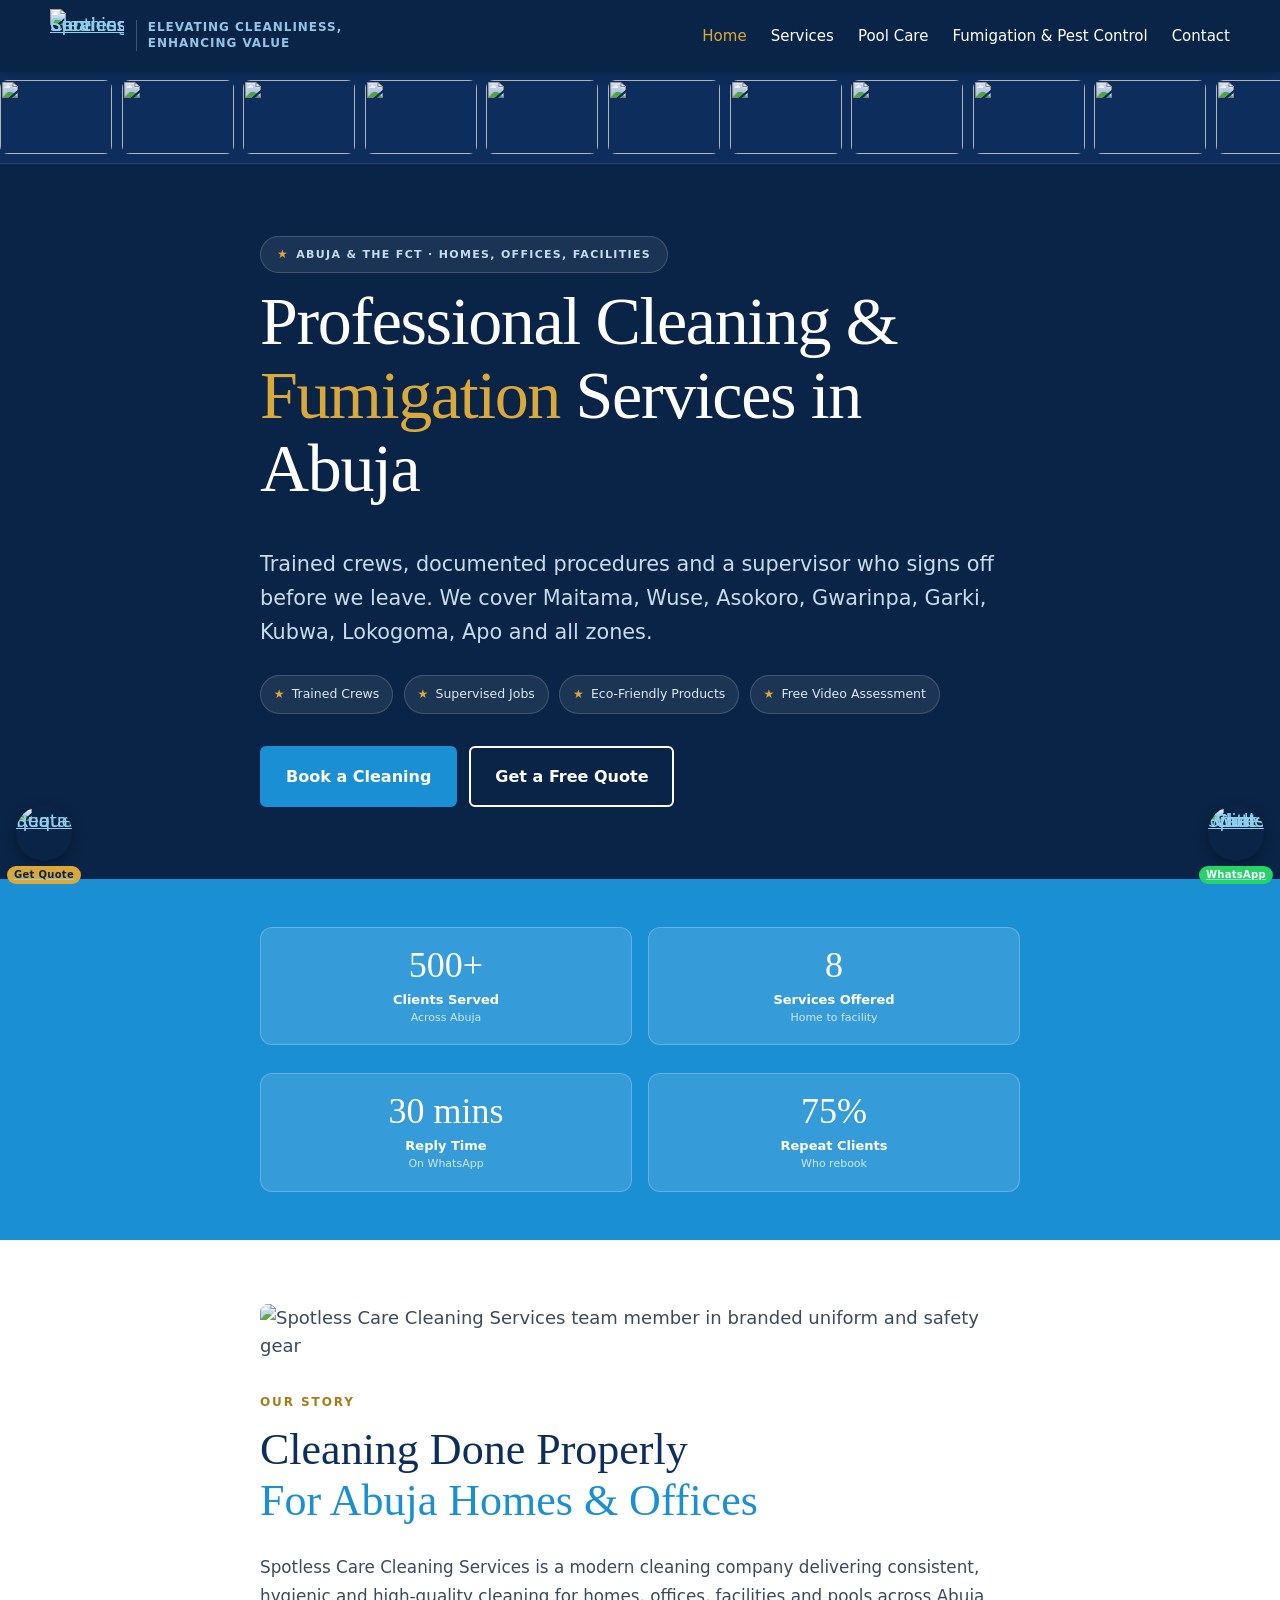
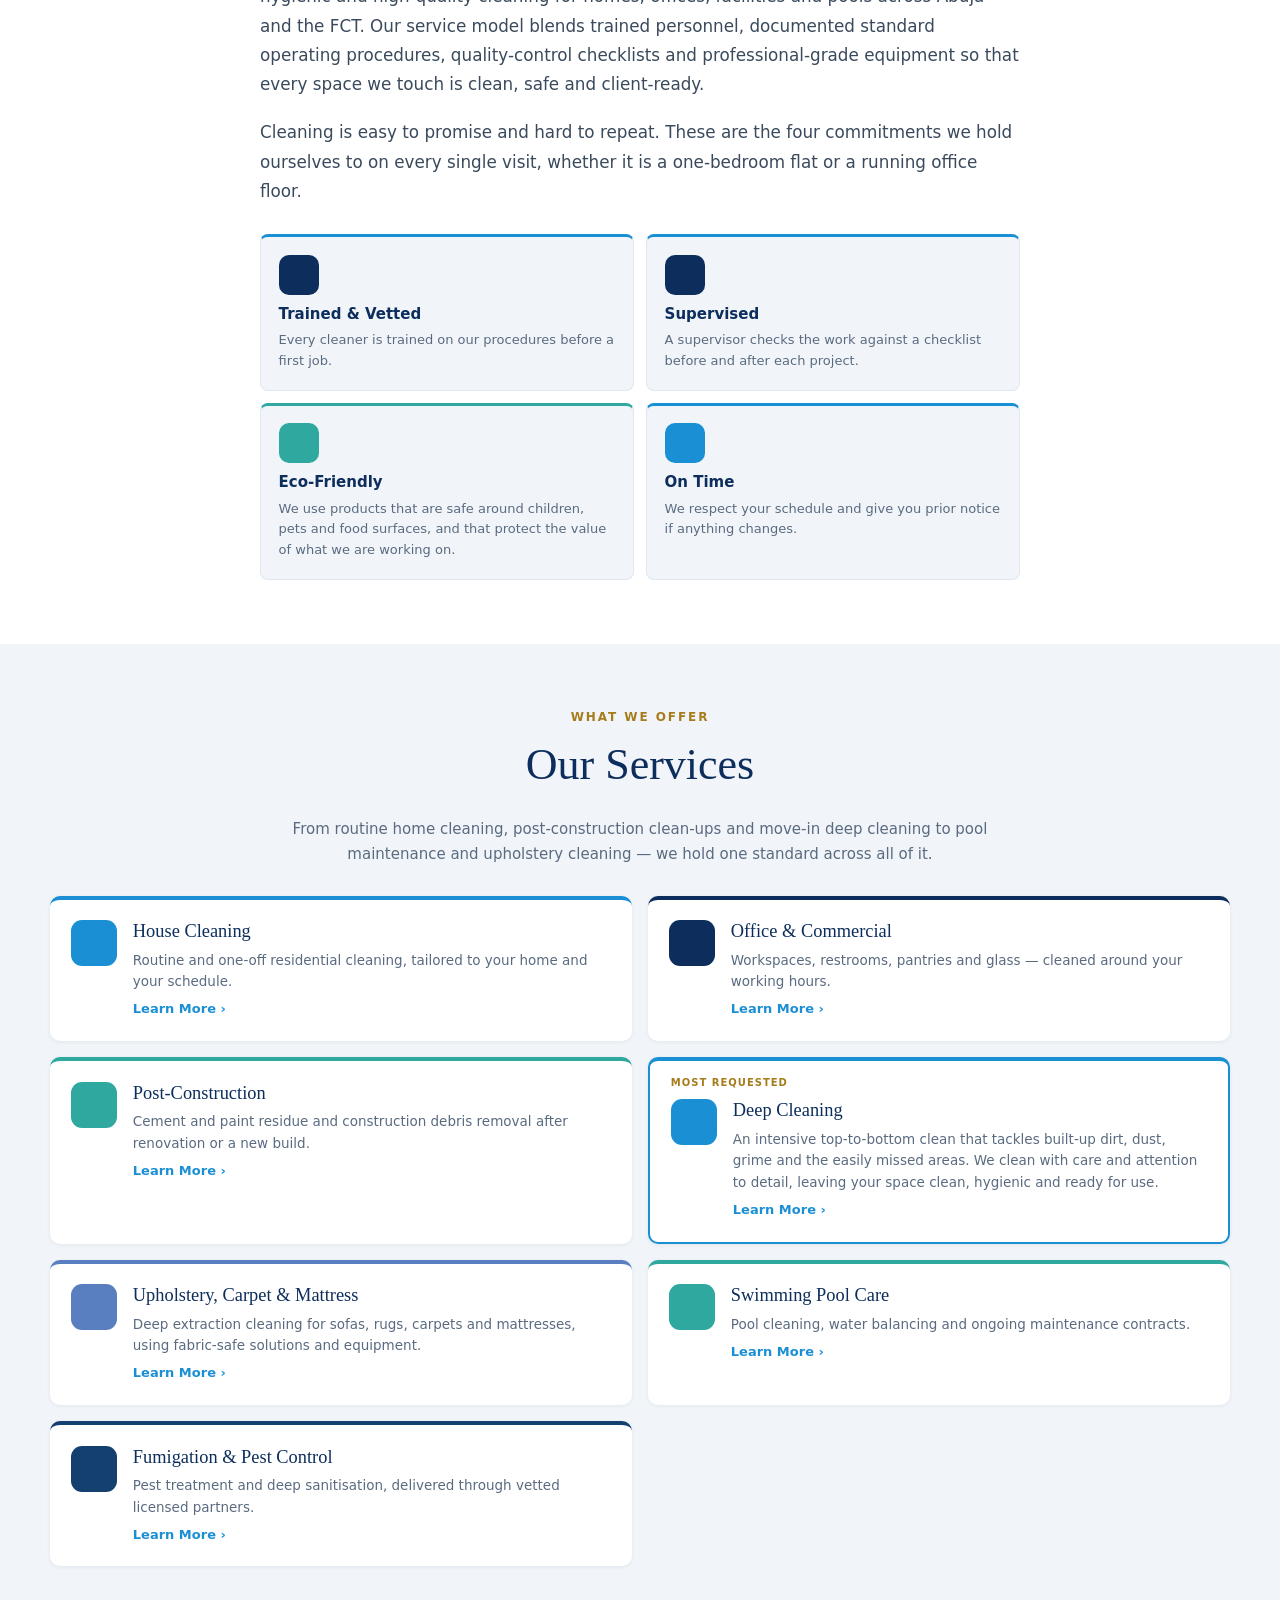
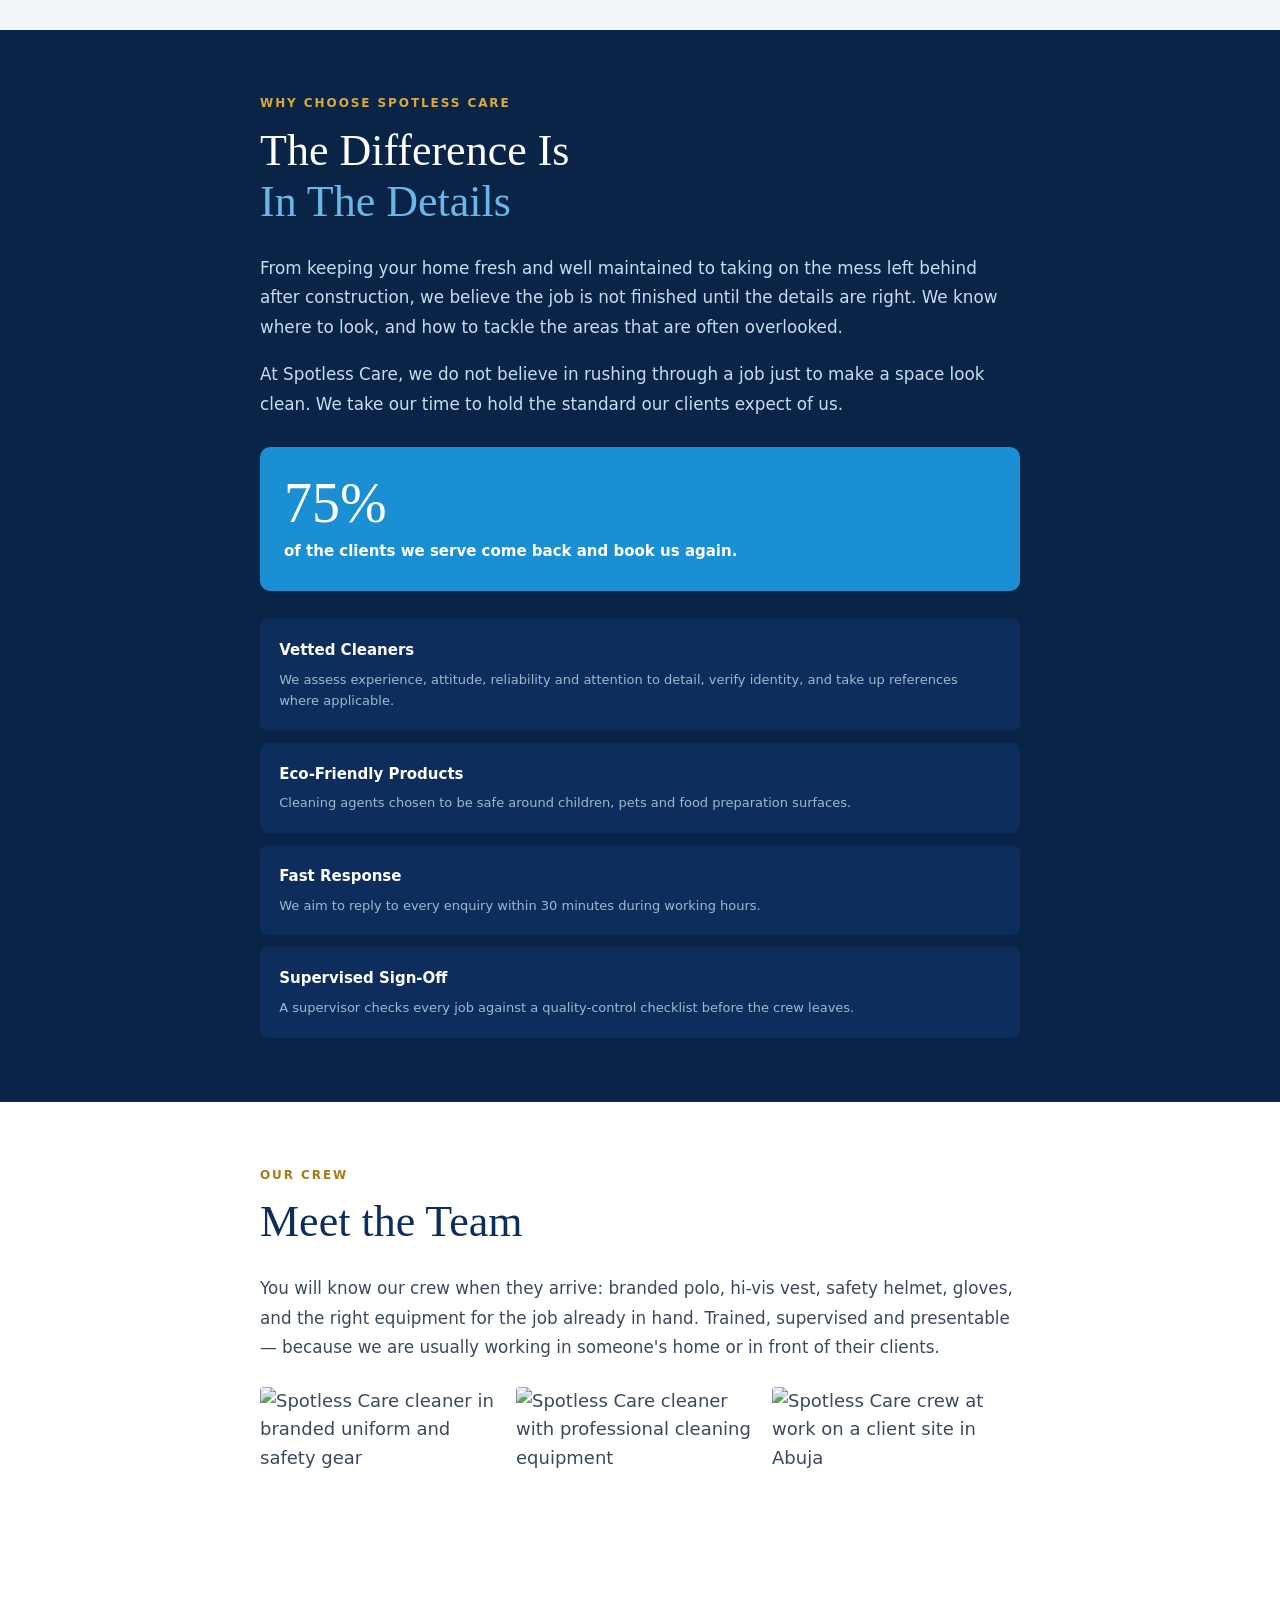
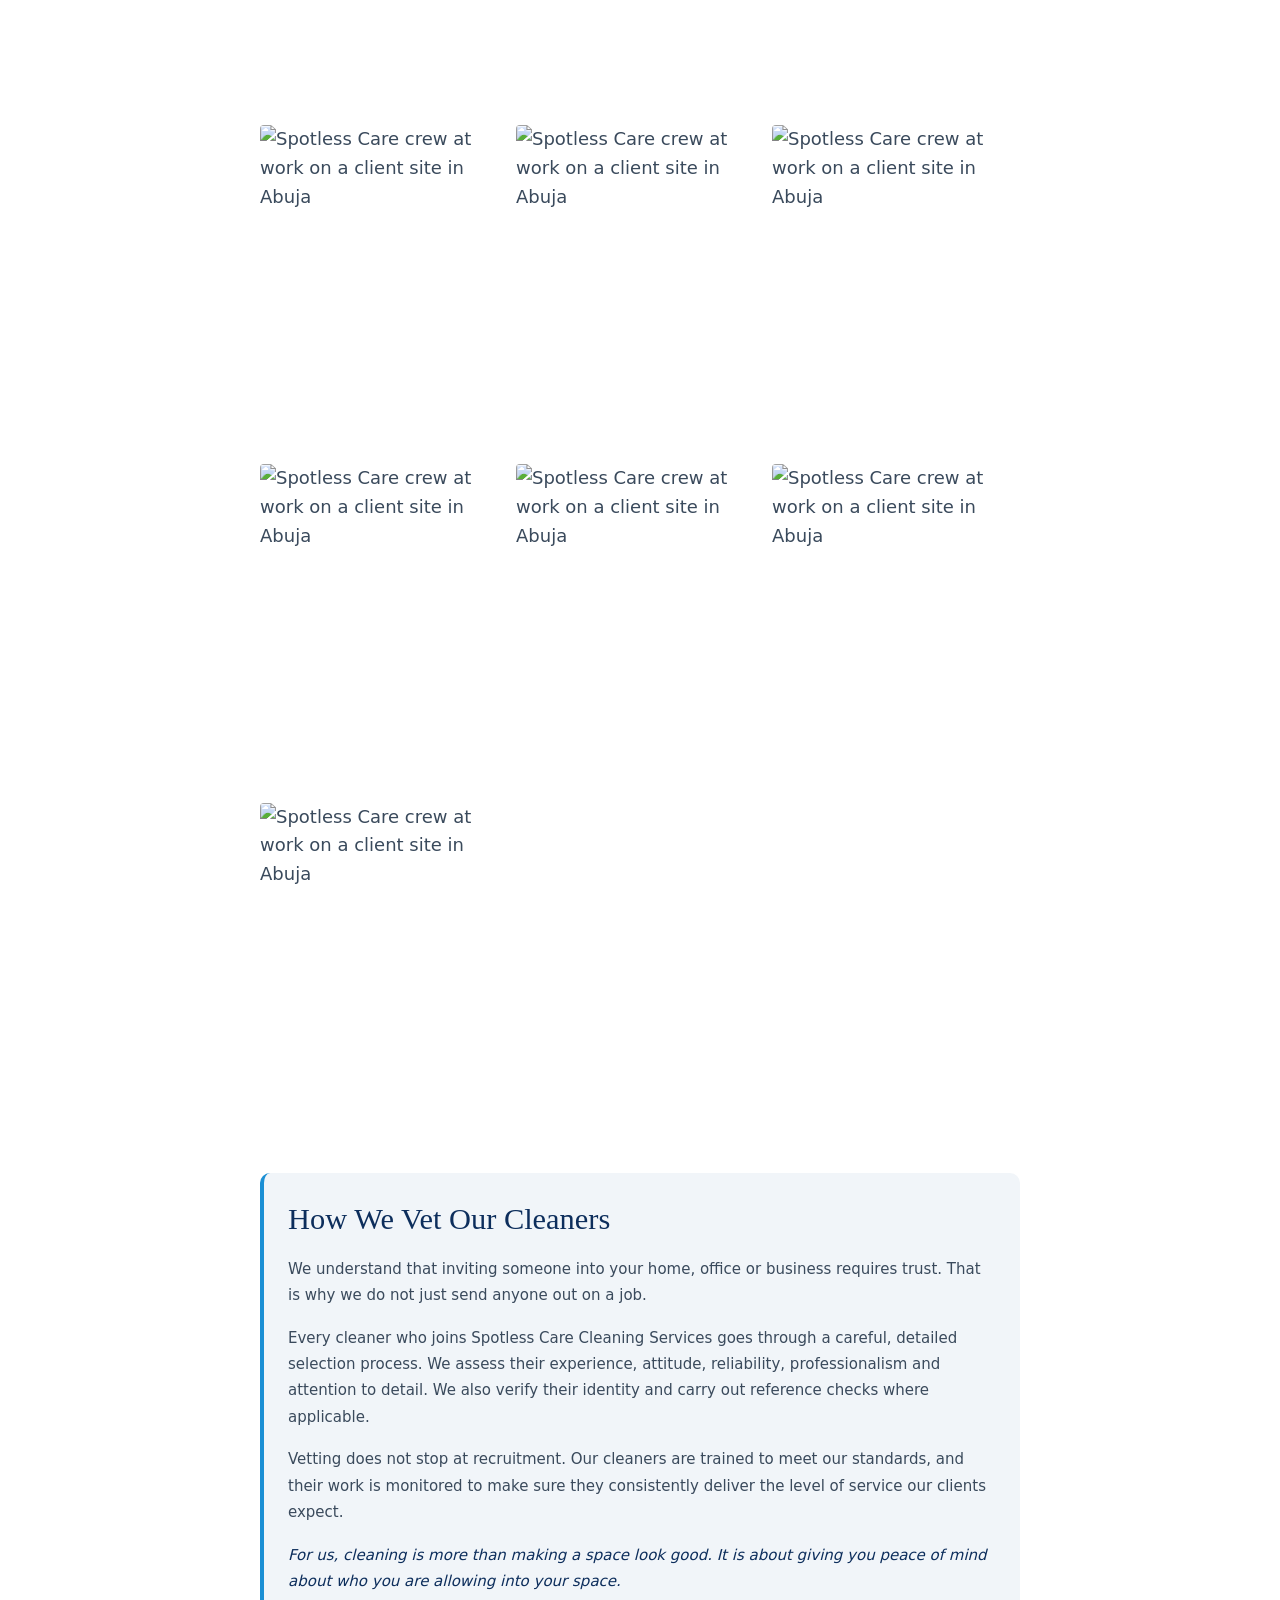
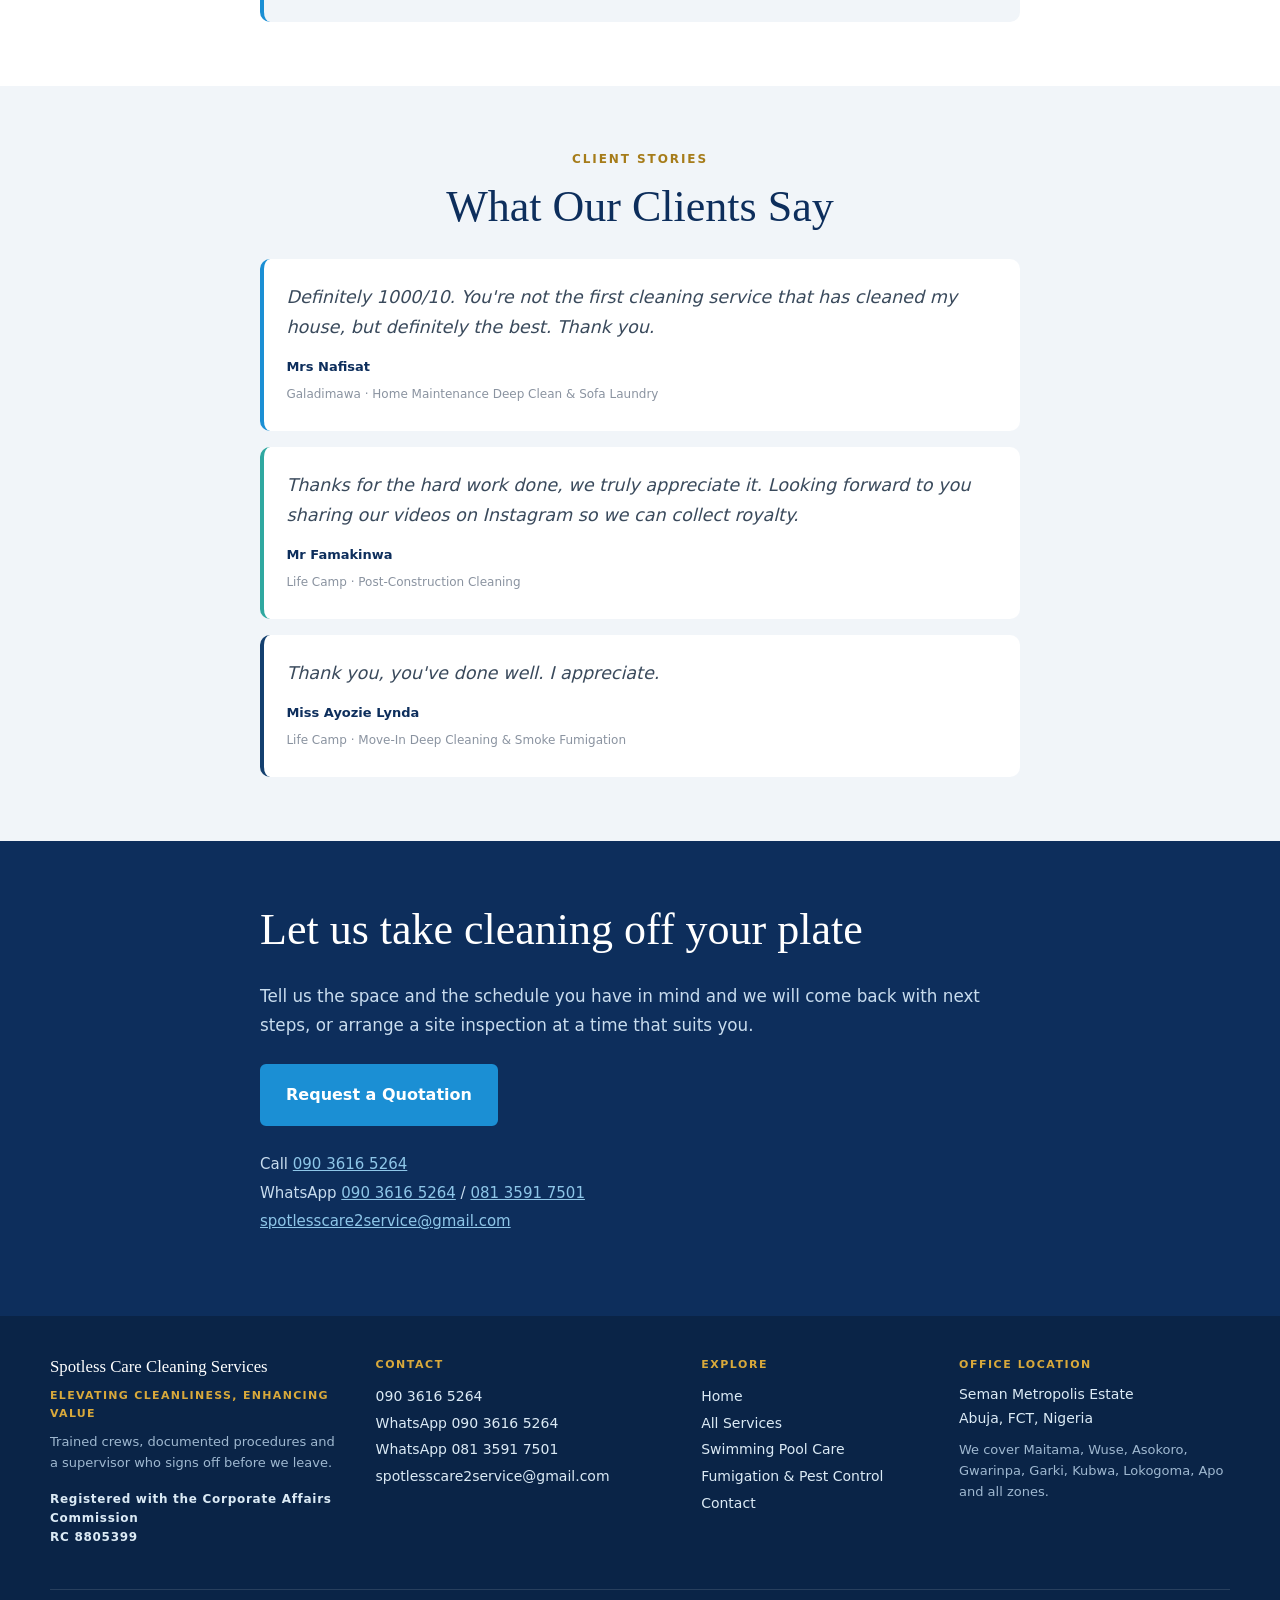
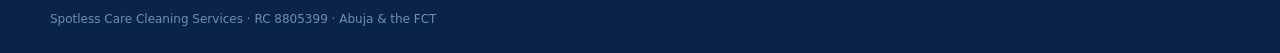
==== index.html @ 08be8010 "Add files via upload" ====
<!DOCTYPE html>
<html lang="en">
<head>
<meta charset="utf-8">
<meta name="viewport" content="width=device-width, initial-scale=1">
<title>Professional Cleaning &amp; Fumigation Services in Abuja | Spotless Care</title>
<meta name="description" content="Trained crews, supervised jobs and eco-friendly products. Home, office, post-construction, upholstery, pool care and fumigation across Abuja and the FCT.">
<meta name="theme-color" content="#0a2447">
<link rel="icon" href="assets/icons/favicon.png">
<link rel="stylesheet" href="css/style.css">
<link rel="stylesheet" href="css/components.css">
<link rel="stylesheet" href="css/responsive.css">
</head>
<body class="home">
<a class="skip" href="#main">Skip to content</a>
<header class="sc-header"><div class="sc-header-bar">
<div class="sc-brand"><a class="sc-logo" href="index.html"><img src="assets/logo/logo-white-header.png" alt="Spotless Care Cleaning Services" width="200" height="145"></a><p class="sc-tagline">Elevating Cleanliness,<br>Enhancing Value</p></div>
<button class="sc-burger" aria-label="Open menu" aria-expanded="false" aria-controls="site-nav"><svg viewBox="0 0 24 24" aria-hidden="true"><path d="M3 6h18v2H3zm0 5h18v2H3zm0 5h18v2H3z"/></svg></button>
<nav class="sc-nav" id="site-nav" aria-label="Main"><button class="sc-nav-close" aria-label="Close menu"><svg viewBox="0 0 24 24" aria-hidden="true"><path d="M5.3 3.9 12 10.6l6.7-6.7 1.4 1.4-6.7 6.7 6.7 6.7-1.4 1.4-6.7-6.7-6.7 6.7-1.4-1.4 6.7-6.7-6.7-6.7z"/></svg></button><ul><li><a href="index.html">Home</a></li><li><a href="pages/services.html">Services</a></li><li><a href="pages/pool-care.html">Pool Care</a></li><li><a href="pages/fumigation.html">Fumigation &amp; Pest Control</a></li><li><a href="pages/contact.html">Contact</a></li></ul></nav>
</div></header>
<p class="sc-back"><a href="index.html">Back to Home</a></p>
<div class="sc-marquee" aria-hidden="true"><div class="sc-marquee-track"><img src="assets/images/work/crew-01.jpg" alt="" loading="lazy"><img src="assets/images/work/crew-02.jpg" alt="" loading="lazy"><img src="assets/images/work/crew-03.jpg" alt="" loading="lazy"><img src="assets/images/work/crew-04.jpg" alt="" loading="lazy"><img src="assets/images/work/crew-05.jpg" alt="" loading="lazy"><img src="assets/images/work/crew-06.jpg" alt="" loading="lazy"><img src="assets/images/work/crew-07.jpg" alt="" loading="lazy"><img src="assets/images/work/crew-08.jpg" alt="" loading="lazy"></div></div>
<a class="sc-wa" href="https://wa.me/2349036165264" title="Chat with us on WhatsApp"><img src="assets/icons/whatsapp-float.png" alt="Chat with Spotless Care on WhatsApp"></a>
<a class="sc-quote" href="pages/contact.html" title="Request a quotation"><img src="assets/icons/quote-float.png" alt="Request a quotation"></a>
<main id="main">
<section class="sec hero-home bg-dark"><div class="in">
<p class="pill">Abuja &amp; the FCT · Homes, Offices, Facilities</p>
<h1>Professional Cleaning &amp; <span>Fumigation</span> Services in Abuja</h1>
<p class="lead">Trained crews, documented procedures and a supervisor who signs off before we leave. We cover Maitama, Wuse, Asokoro, Gwarinpa, Garki, Kubwa, Lokogoma, Apo and all zones.</p>
<p class="chips"><span>Trained Crews</span> <span>Supervised Jobs</span> <span>Eco-Friendly Products</span> <span>Free Video Assessment</span></p>
<div class="btns"><a class="btn" href="pages/contact.html">Book a Cleaning</a><a class="btn btn-out" href="https://wa.me/2349036165264">Get a Free Quote</a></div>
</div></section>
<section class="sec bg-blue" style="padding-top:clamp(2rem,7vw,3rem);padding-bottom:clamp(2rem,7vw,3rem)"><div class="in stats"><div class="stat"><b>500+</b><span>Clients Served</span><small>Across Abuja</small></div><div class="stat"><b>8</b><span>Services Offered</span><small>Home to facility</small></div><div class="stat"><b>30 mins</b><span>Reply Time</span><small>On WhatsApp</small></div><div class="stat"><b>75%</b><span>Repeat Clients</span><small>Who rebook</small></div></div></section>
<section class="sec bg-white"><div class="in">
<img class="story-img" src="assets/images/team/cleaner-phone.jpg" alt="Spotless Care Cleaning Services team member in branded uniform and safety gear">
<p class="eyebrow">Our Story</p>
<h2 class="disp">Cleaning Done Properly<br><span>For Abuja Homes &amp; Offices</span></h2>
<p class="copy">Spotless Care Cleaning Services is a modern cleaning company delivering consistent, hygienic and high-quality cleaning for homes, offices, facilities and pools across Abuja and the FCT. Our service model blends trained personnel, documented standard operating procedures, quality-control checklists and professional-grade equipment so that every space we touch is clean, safe and client-ready.</p>
<p class="copy">Cleaning is easy to promise and hard to repeat. These are the four commitments we hold ourselves to on every single visit, whether it is a one-bedroom flat or a running office floor.</p>
<div class="feat-grid"><div class="feat"><b>Trained &amp; Vetted</b><span>Every cleaner is trained on our procedures before a first job.</span></div><div class="feat"><b>Supervised</b><span>A supervisor checks the work against a checklist before and after each project.</span></div><div class="feat"><b>Eco-Friendly</b><span>We use products that are safe around children, pets and food surfaces, and that protect the value of what we are working on.</span></div><div class="feat"><b>On Time</b><span>We respect your schedule and give you prior notice if anything changes.</span></div></div>
</div></section>
<section class="sec bg-pale"><div class="in center"><p class="eyebrow">What We Offer</p><h2 class="disp">Our Services</h2><p class="muted" style="font-size:15px;line-height:1.7">From routine home cleaning, post-construction clean-ups and move-in deep cleaning to pool maintenance and upholstery cleaning — we hold one standard across all of it.</p></div>
<div class="wide"><div class="sc-svc-grid"><a class="sc-svc" href="pages/services.html" style="--c:#1b8fd4;--i:0"><span class="sc-svc-ico"></span><span class="sc-svc-b"><span class="sc-svc-t">House Cleaning</span><span class="sc-svc-d">Routine and one-off residential cleaning, tailored to your home and your schedule.</span><span class="sc-svc-m">Learn More ›</span></span></a>
<a class="sc-svc" href="pages/services.html" style="--c:#0d2e5c;--i:1"><span class="sc-svc-ico"></span><span class="sc-svc-b"><span class="sc-svc-t">Office &amp; Commercial</span><span class="sc-svc-d">Workspaces, restrooms, pantries and glass — cleaned around your working hours.</span><span class="sc-svc-m">Learn More ›</span></span></a>
<a class="sc-svc" href="pages/services.html" style="--c:#2fa8a0;--i:2"><span class="sc-svc-ico"></span><span class="sc-svc-b"><span class="sc-svc-t">Post-Construction</span><span class="sc-svc-d">Cement and paint residue and construction debris removal after renovation or a new build.</span><span class="sc-svc-m">Learn More ›</span></span></a>
<a class="sc-svc sc-svc-hl" href="pages/services.html" style="--c:#1b8fd4;--i:3"><span class="sc-svc-tag">MOST REQUESTED</span><span class="sc-svc-ico"></span><span class="sc-svc-b"><span class="sc-svc-t">Deep Cleaning</span><span class="sc-svc-d">An intensive top-to-bottom clean that tackles built-up dirt, dust, grime and the easily missed areas. We clean with care and attention to detail, leaving your space clean, hygienic and ready for use.</span><span class="sc-svc-m">Learn More ›</span></span></a>
<a class="sc-svc" href="pages/services.html" style="--c:#5a7fc0;--i:4"><span class="sc-svc-ico"></span><span class="sc-svc-b"><span class="sc-svc-t">Upholstery, Carpet &amp; Mattress</span><span class="sc-svc-d">Deep extraction cleaning for sofas, rugs, carpets and mattresses, using fabric-safe solutions and equipment.</span><span class="sc-svc-m">Learn More ›</span></span></a>
<a class="sc-svc" href="pages/pool-care.html" style="--c:#2fa8a0;--i:5"><span class="sc-svc-ico"></span><span class="sc-svc-b"><span class="sc-svc-t">Swimming Pool Care</span><span class="sc-svc-d">Pool cleaning, water balancing and ongoing maintenance contracts.</span><span class="sc-svc-m">Learn More ›</span></span></a>
<a class="sc-svc" href="pages/fumigation.html" style="--c:#14406f;--i:6"><span class="sc-svc-ico"></span><span class="sc-svc-b"><span class="sc-svc-t">Fumigation &amp; Pest Control</span><span class="sc-svc-d">Pest treatment and deep sanitisation, delivered through vetted licensed partners.</span><span class="sc-svc-m">Learn More ›</span></span></a>
</div></div></section>
<section class="sec bg-dark"><div class="in">
<p class="eyebrow">Why Choose Spotless Care</p>
<h2 class="disp">The Difference Is<br><span>In The Details</span></h2>
<p class="copy">From keeping your home fresh and well maintained to taking on the mess left behind after construction, we believe the job is not finished until the details are right. We know where to look, and how to tackle the areas that are often overlooked.</p>
<p class="copy">At Spotless Care, we do not believe in rushing through a job just to make a space look clean. We take our time to hold the standard our clients expect of us.</p>
<div class="big"><b>75%</b><span>of the clients we serve come back and book us again.</span></div>
<div class="panel"><b>Vetted Cleaners</b><span>We assess experience, attitude, reliability and attention to detail, verify identity, and take up references where applicable.</span></div><div class="panel"><b>Eco-Friendly Products</b><span>Cleaning agents chosen to be safe around children, pets and food preparation surfaces.</span></div><div class="panel"><b>Fast Response</b><span>We aim to reply to every enquiry within 30 minutes during working hours.</span></div><div class="panel"><b>Supervised Sign-Off</b><span>A supervisor checks every job against a quality-control checklist before the crew leaves.</span></div>
</div></section>
<section class="sec bg-white"><div class="in">
<p class="eyebrow">Our Crew</p><h2 class="disp">Meet the Team</h2>
<p class="copy">You will know our crew when they arrive: branded polo, hi-vis vest, safety helmet, gloves, and the right equipment for the job already in hand. Trained, supervised and presentable — because we are usually working in someone's home or in front of their clients.</p>
<div class="gallery"><img src="assets/images/team/duo-1.jpg" alt="Spotless Care cleaner in branded uniform and safety gear" loading="lazy"><img src="assets/images/team/duo-2.jpg" alt="Spotless Care cleaner with professional cleaning equipment" loading="lazy"><img src="assets/images/work/crew-01.jpg" alt="Spotless Care crew at work on a client site in Abuja" loading="lazy"><img src="assets/images/work/crew-02.jpg" alt="Spotless Care crew at work on a client site in Abuja" loading="lazy"><img src="assets/images/work/crew-03.jpg" alt="Spotless Care crew at work on a client site in Abuja" loading="lazy"><img src="assets/images/work/crew-04.jpg" alt="Spotless Care crew at work on a client site in Abuja" loading="lazy"><img src="assets/images/work/crew-05.jpg" alt="Spotless Care crew at work on a client site in Abuja" loading="lazy"><img src="assets/images/work/crew-06.jpg" alt="Spotless Care crew at work on a client site in Abuja" loading="lazy"><img src="assets/images/work/crew-07.jpg" alt="Spotless Care crew at work on a client site in Abuja" loading="lazy"><img src="assets/images/work/crew-08.jpg" alt="Spotless Care crew at work on a client site in Abuja" loading="lazy"></div>
<div class="callout"><h3>How We Vet Our Cleaners</h3>
<p>We understand that inviting someone into your home, office or business requires trust. That is why we do not just send anyone out on a job.</p>
<p>Every cleaner who joins Spotless Care Cleaning Services goes through a careful, detailed selection process. We assess their experience, attitude, reliability, professionalism and attention to detail. We also verify their identity and carry out reference checks where applicable.</p>
<p>Vetting does not stop at recruitment. Our cleaners are trained to meet our standards, and their work is monitored to make sure they consistently deliver the level of service our clients expect.</p>
<p class="q">For us, cleaning is more than making a space look good. It is about giving you peace of mind about who you are allowing into your space.</p></div>
</div></section>
<section class="sec bg-pale"><div class="in center"><p class="eyebrow">Client Stories</p><h2 class="disp">What Our Clients Say</h2></div><div class="in"><div class="quote" style="--c:#1b8fd4"><p>Definitely 1000/10. You're not the first cleaning service that has cleaned my house, but definitely the best. Thank you.</p><b>Mrs Nafisat</b><small>Galadimawa &middot; Home Maintenance Deep Clean &amp; Sofa Laundry</small></div><div class="quote" style="--c:#2fa8a0"><p>Thanks for the hard work done, we truly appreciate it. Looking forward to you sharing our videos on Instagram so we can collect royalty.</p><b>Mr Famakinwa</b><small>Life Camp &middot; Post-Construction Cleaning</small></div><div class="quote" style="--c:#14406f"><p>Thank you, you've done well. I appreciate.</p><b>Miss Ayozie Lynda</b><small>Life Camp &middot; Move-In Deep Cleaning &amp; Smoke Fumigation</small></div></div></section>
<section class="sec bg-navy"><div class="in">
<h2 class="disp" style="color:#fff">Let us take cleaning off your plate</h2>
<p class="copy">Tell us the space and the schedule you have in mind and we will come back with next steps, or arrange a site inspection at a time that suits you.</p>
<div class="btns"><a class="btn" href="pages/contact.html">Request a Quotation</a></div>
<p class="cta-lines">Call <a href="tel:+2349036165264">090 3616 5264</a><br>WhatsApp <a href="https://wa.me/2349036165264">090 3616 5264</a> / <a href="https://wa.me/2348135917501">081 3591 7501</a><br><a href="mailto:spotlesscare2service@gmail.com">spotlesscare2service@gmail.com</a></p>
</div></section>
</main>
<footer class="sc-footer"><div class="sc-foot-cols">
<div><p class="sc-foot-brand">Spotless Care Cleaning Services</p><p class="sc-foot-tag">Elevating Cleanliness, Enhancing Value</p><p class="sc-foot-body">Trained crews, documented procedures and a supervisor who signs off before we leave.</p><p class="sc-foot-reg">Registered with the Corporate Affairs Commission<br>RC 8805399</p></div>
<div><h3 class="sc-foot-h">Contact</h3><p class="sc-foot-list"><a href="tel:+2349036165264">090 3616 5264</a><br><a href="https://wa.me/2349036165264">WhatsApp 090 3616 5264</a><br><a href="https://wa.me/2348135917501">WhatsApp 081 3591 7501</a><br><a href="mailto:spotlesscare2service@gmail.com">spotlesscare2service@gmail.com</a></p></div>
<div><h3 class="sc-foot-h">Explore</h3><p class="sc-foot-list"><a href="index.html">Home</a><br><a href="pages/services.html">All Services</a><br><a href="pages/pool-care.html">Swimming Pool Care</a><br><a href="pages/fumigation.html">Fumigation &amp; Pest Control</a><br><a href="pages/contact.html">Contact</a></p></div>
<div><h3 class="sc-foot-h">Office Location</h3><p class="sc-foot-list" style="line-height:1.7">Seman Metropolis Estate<br>Abuja, FCT, Nigeria</p><p class="sc-foot-body">We cover Maitama, Wuse, Asokoro, Gwarinpa, Garki, Kubwa, Lokogoma, Apo and all zones.</p></div>
</div><p class="sc-foot-legal">Spotless Care Cleaning Services &middot; RC 8805399 &middot; Abuja &amp; the FCT</p></footer>
<script src="js/main.js"></script>
<script src="js/navbar.js"></script>
</body>
</html>
---- css/style.css ----
/* Spotless Care — base, header, footer. Colors/values ported from the original WordPress global styles. */
:root{--navy:#0d2e5c;--navy-d:#0a2447;--navy-m:#14406f;--blue:#1b8fd4;--sky:#8ec6e8;--teal:#2fa8a0;--gold:#d9a93b;--ink:#3a4a5c;--mute:#5a6b80;--pale:#f1f5f9;--serif:Georgia,'Times New Roman',serif;--sans:system-ui,-apple-system,'Segoe UI',Roboto,Helvetica,Arial,sans-serif}
*,*::before,*::after{box-sizing:border-box}
html{scroll-behavior:smooth}
body{margin:0;background:var(--navy);color:#fff;font-family:var(--sans);font-size:18px;line-height:1.6;-webkit-font-smoothing:antialiased}
img{max-width:100%;height:auto;display:block}
a{color:#8fd0f0}a:hover{color:#fff}
h1,h2,h3{margin:0 0 .6em;color:#fff}
p{margin:0 0 1.1em}
:focus-visible{outline:3px solid var(--gold);outline-offset:2px}
.skip{position:absolute;left:-999px}.skip:focus{left:8px;top:8px;background:#fff;color:var(--navy);padding:.5rem 1rem;z-index:999}

/* layout */
.sec{padding:clamp(2.5rem,8vw,4rem) 1.25rem}
.in{max-width:760px;margin:0 auto}.wide{max-width:1180px;margin:0 auto}
.bg-navy{background:var(--navy)}.bg-dark{background:var(--navy-d)}.bg-blue{background:var(--blue)}.bg-pale{background:var(--pale)}.bg-white{background:#fff;color:var(--ink)}
.bg-white h2,.bg-white h3{color:var(--navy)}.bg-white a{color:var(--blue)}.bg-pale h2{color:var(--navy)}

/* header */
.sc-header{position:sticky;top:0;z-index:100;background:var(--navy-d);box-shadow:0 1px 10px rgba(0,0,0,.25);padding:0 1.25rem}
.sc-header-bar{max-width:1180px;margin:0 auto;padding:.55rem 0;display:flex;align-items:center;justify-content:space-between;gap:.5rem;flex-wrap:nowrap}
.sc-brand{display:flex;align-items:center;gap:.7rem;min-width:0}
.sc-logo{flex:0 0 auto;line-height:0}.sc-logo img{height:42px;width:auto}
.sc-tagline{margin:0;padding-left:.55rem;border-left:1px solid rgba(255,255,255,.22);font-size:9px;line-height:1.3;letter-spacing:.06em;text-transform:uppercase;color:var(--sky);font-weight:600}
.sc-nav ul{list-style:none;margin:0;padding:0;display:flex;gap:1.5rem}
.sc-nav a{color:#fff;text-decoration:none;font-size:15px}.sc-nav a:hover,.sc-nav a[aria-current=page]{color:var(--gold)}
.sc-burger{display:none;background:none;border:0;color:#fff;padding:.4rem;cursor:pointer}
.sc-burger svg{width:28px;height:28px;fill:#fff}
.sc-back{margin:0;background:var(--navy-d);border-bottom:1px solid rgba(255,255,255,.1);padding:.55rem 1.25rem;font-size:13px;font-weight:600;line-height:1.4}
.sc-back a{color:var(--sky);text-decoration:none}.sc-back a::before{content:"\2190";margin-right:.4rem}.sc-back a:hover{color:#fff}
body.home .sc-back{display:none}
.sc-marquee{overflow:hidden;background:var(--navy);padding:.55rem 0;border-bottom:1px solid rgba(255,255,255,.1)}
.sc-marquee-track{display:flex;gap:.6rem;width:max-content;animation:scScroll 34s linear infinite}
.sc-marquee-track img{height:74px;width:112px;object-fit:cover;border-radius:8px;opacity:.92}
@keyframes scScroll{to{transform:translateX(-50%)}}
@media (prefers-reduced-motion:reduce){.sc-marquee-track{animation:none}html{scroll-behavior:auto}}

/* floating buttons */
.sc-wa,.sc-quote{position:fixed;bottom:16px;z-index:300;width:56px;line-height:0;text-align:center}
.sc-wa{right:16px}.sc-quote{left:16px}
.sc-wa a,.sc-quote a{display:block}
.sc-wa img,.sc-quote img{width:56px;height:56px;border-radius:50%;box-shadow:0 4px 14px rgba(0,0,0,.35)}
.sc-quote::after,.sc-wa::after{display:block;width:max-content;margin-left:50%;transform:translateX(-50%);white-space:nowrap;margin-top:5px;font-size:10px;font-weight:700;letter-spacing:.03em;line-height:1.2;border-radius:999px;padding:3px 7px}
.sc-quote::after{content:"Get Quote";color:var(--navy-d);background:var(--gold)}
.sc-wa::after{content:"WhatsApp";color:#fff;background:#25d366}

/* footer */
.sc-footer{background:var(--navy-d);padding:2.5rem 1.25rem 1.5rem}
.sc-foot-cols{max-width:1180px;margin:0 auto;display:grid;gap:2rem;grid-template-columns:1fr}
.sc-footer p,.sc-footer h3{text-align:left;margin:0 0 .6rem}
.sc-footer a{color:#dbeaf5;text-decoration:none}.sc-footer a:hover{text-decoration:underline}
.sc-foot-brand{font-family:var(--serif);font-size:1.05rem;line-height:1.3}
.sc-foot-tag{color:var(--gold);font-size:11px;font-weight:600;letter-spacing:.12em;text-transform:uppercase}
.sc-foot-body{color:#9fb8d0;font-size:13px;line-height:1.6}
.sc-foot-reg{color:#dbeaf5;font-size:12px;font-weight:600;letter-spacing:.06em;margin-top:1rem!important}
.sc-foot-h{color:var(--gold);font-size:11px;font-weight:700;letter-spacing:.14em;text-transform:uppercase}
.sc-foot-list{color:#dbeaf5;font-size:14px;line-height:1.9}
.sc-foot-legal{max-width:1180px;margin:2rem auto 0!important;padding-top:1.25rem;border-top:1px solid rgba(255,255,255,.12);color:#6f8fb0;font-size:12px}
---- css/components.css ----
/* Spotless Care — page components */
.btns{display:flex;flex-direction:column;gap:.75rem;margin-top:1.5rem}
.btn{display:inline-block;text-align:center;text-decoration:none;font-weight:600;font-size:16px;color:#fff;background:var(--blue);border-radius:6px;padding:1rem 1.5rem;border:2px solid var(--blue);cursor:pointer;font-family:inherit}
.btn:hover{color:#fff;filter:brightness(1.1)}
.btn-out{background:transparent;border-color:#fff}
.btn-navy{background:var(--navy);border-color:var(--navy)}
.bg-white a.btn,.bg-white a.btn:hover{color:#fff}
.btn-call::before{content:"\260E";margin-right:.5rem;font-size:17px}

/* page heroes */
.hero{background:var(--navy)}
.hero h1{font-size:clamp(1.9rem,7.5vw,3.25rem);line-height:1.15}
.hero p{color:#dbeaf5;font-size:clamp(1rem,4vw,1.25rem);line-height:1.6}
.hero-home{background:var(--navy-d);padding-top:clamp(2.5rem,8vw,4.5rem);padding-bottom:clamp(2.5rem,8vw,4.5rem)}
.hero-home h1{font-family:var(--serif);font-size:clamp(2.5rem,11vw,4.25rem);font-weight:400;letter-spacing:-.02em;line-height:1.08}
.hero-home h1 span{color:var(--gold)}
.hero-home .lead{color:#c8dcee;font-size:clamp(1.05rem,4.2vw,1.3rem);line-height:1.65}
.pill{display:inline-block;border-radius:999px;color:#c8dcee;background:rgba(255,255,255,.07);border:1px solid rgba(255,255,255,.18);padding:.5rem 1rem;font-size:11px;font-weight:600;letter-spacing:.12em;text-transform:uppercase}
.pill::before,.chips span::before{content:"\2605";color:var(--gold);margin-right:.45rem;font-size:12px}
.chips{color:#9fb8d0;line-height:2.2}
.chips span{display:inline-block;margin:0 .3rem .5rem 0;font-size:12.5px;font-weight:500;padding:.3rem .8rem;border-radius:999px;background:rgba(255,255,255,.08);border:1px solid rgba(255,255,255,.16);color:#dbeaf5;white-space:nowrap}
.hero-imgs{display:grid;grid-template-columns:1fr 1fr;gap:1rem;margin-top:2rem}
.hero-imgs img,.round{border-radius:8px;width:100%}
.hero-imgs img{aspect-ratio:3/4;object-fit:cover}

/* stats */
.stats{display:grid;grid-template-columns:1fr 1fr;gap:1.75rem 1rem}
.stat{text-align:center;background:rgba(255,255,255,.12);border:1px solid rgba(255,255,255,.22);border-radius:12px;padding:1.1rem .6rem}
.stat b{display:block;font:400 clamp(1.5rem,6.5vw,2.25rem)/1.1 var(--serif);margin-bottom:.35rem}
.stat span{display:block;font-size:13px;font-weight:600;line-height:1.4}.stat small{display:block;font-size:11px;color:#cfe8f8}

/* eyebrow + display headings */
.eyebrow{color:var(--blue);font-size:12px;font-weight:700;letter-spacing:.16em;text-transform:uppercase;margin-bottom:.8rem}
.bg-dark .eyebrow{color:var(--gold)}.bg-white .eyebrow,.bg-pale .eyebrow{color:#a67c1a}
.disp{font-family:var(--serif);font-size:clamp(1.9rem,8vw,2.75rem);font-weight:400;line-height:1.15}
.disp span{color:var(--blue)}.bg-dark .disp span{color:#6bb8e8}
.copy{font-size:clamp(.95rem,3.8vw,1.05rem);line-height:1.75}
.bg-white .copy{color:var(--ink)}.bg-dark .copy,.bg-navy .copy{color:#c8dcee}
.center{text-align:center}.muted{color:var(--mute)}
.story-img{margin-bottom:2rem;max-height:620px;width:100%;object-fit:cover;object-position:top;border-radius:8px}

/* feature cards (sprite icons) */
.feat-grid{display:grid;grid-template-columns:1fr 1fr;gap:.75rem;margin-top:1.75rem}
.feat{position:relative;background:var(--pale);border:1px solid #e0e7ef;border-top:3px solid var(--blue);border-radius:8px;padding:4.2rem 1.1rem 1.1rem}
.feat::before{content:"";position:absolute;top:1.1rem;left:1.1rem;width:40px;height:40px;border-radius:10px;background:var(--navy) url(../assets/icons/feature-icons.png) no-repeat;background-size:160px 40px;background-position:var(--x,0) 0}
.feat:nth-child(2){--x:-40px}.feat:nth-child(3){--x:-80px;border-top-color:var(--teal)}.feat:nth-child(3)::before{background-color:var(--teal)}
.feat:nth-child(4){--x:-120px}.feat:nth-child(4)::before{background-color:var(--blue)}
.feat b{display:block;color:var(--navy);font-size:15px;line-height:1.3;margin-bottom:.4rem}
.feat span{display:block;color:var(--mute);font-size:13px;line-height:1.6}

/* service grid */
.sc-svc-grid{display:grid;gap:1rem;margin-top:1.75rem}
.sc-svc{position:relative;display:flex;gap:1rem;align-items:flex-start;background:#fff;border-radius:10px;border-top:4px solid var(--c,var(--blue));padding:1.3rem;text-decoration:none;box-shadow:0 1px 4px rgba(13,46,92,.07)}
.sc-svc:hover{box-shadow:0 6px 18px rgba(13,46,92,.12)}
.sc-svc-hl{border:2px solid var(--blue);border-top-width:4px;border-top-color:var(--c);padding-top:2.4rem}
.sc-svc-tag{position:absolute;top:.85rem;left:1.3rem;font-size:10px;font-weight:700;letter-spacing:.1em;color:#a67c1a}
.sc-svc-ico{flex:0 0 46px;width:46px;height:46px;border-radius:11px;background:var(--c,var(--blue)) url(../assets/icons/service-icons.png) no-repeat;background-size:322px 46px;background-position:calc(var(--i)*-46px) 0}
.sc-svc-b{display:flex;flex-direction:column;gap:.4rem}
.sc-svc-t{font:1.15rem/1.25 var(--serif);color:var(--navy)}
.sc-svc-d{font-size:13.5px;line-height:1.6;color:var(--mute)}
.sc-svc-m{font-size:13px;font-weight:700;color:var(--blue)}

/* cards & callouts */
.panel{background:var(--navy);border-radius:8px;padding:1.2rem;margin-top:.75rem}
.panel b{display:block;font-size:15px;margin-bottom:.4rem}.panel span{color:#9fb8d0;font-size:13px;line-height:1.65;display:block}
.big{background:var(--blue);border-radius:10px;margin:1.75rem 0;padding:1.75rem 1.5rem}
.big b{display:block;font:400 clamp(2.25rem,11vw,3.5rem)/1 var(--serif)}.big span{font-size:15px;font-weight:600;line-height:1.6;display:block;margin-top:.5rem}
.callout{background:var(--pale);border-left:4px solid var(--blue);border-radius:10px;margin-top:2.5rem;padding:1.75rem 1.5rem}
.callout h3{font:400 clamp(1.4rem,6vw,1.9rem)/1.2 var(--serif)}
.callout p{color:var(--ink);font-size:15px;line-height:1.75}.callout .q{color:var(--navy);font-style:italic;margin:0}
.callout-dark{background:var(--navy-d)}.callout-dark p{color:#fff;font-size:clamp(1rem,4vw,1.15rem);line-height:1.7;margin:0 0 1.2rem}
.gallery{display:grid;grid-template-columns:repeat(3,1fr);gap:.5rem;margin-top:1.5rem}
.gallery img{width:100%;aspect-ratio:3/4;object-fit:cover;border-radius:4px}
.quote{background:#fff;border-left:4px solid var(--c);border-radius:10px;margin-top:1rem;padding:1.5rem 1.4rem}
.quote p{color:var(--ink);font-size:clamp(1rem,4vw,1.1rem);font-style:italic;line-height:1.7;margin:0}
.quote b{display:block;color:var(--navy);margin-top:.9rem;font-size:13px}.quote small{color:#8a93a0;font-size:12px}
.cta-lines{color:#c8dcee;font-size:15px;line-height:1.9;margin-top:1.5rem}.cta-lines a{color:var(--sky)}

/* inner pages */
.prose h2{font-size:clamp(1.4rem,5.5vw,2rem);line-height:1.25;margin-top:1.6em}
.prose .intro{font-size:clamp(1rem,4vw,1.25rem);line-height:1.7}.prose p{line-height:1.7}
.prose ul{line-height:1.9;padding-left:1.2rem}
.opts{display:grid;gap:.75rem;margin:1.25rem 0}
.opt{background:#e8f4fb;padding:1.25rem;font-size:15px;line-height:1.6;color:var(--ink)}.opt b{color:var(--navy)}
.prose.dark{color:#dbeaf5}.prose.dark h2{font-family:var(--serif);font-weight:400;font-size:clamp(1.4rem,6vw,1.9rem);color:#fff}
.prose.dark ul{color:#c8dcee;font-size:15px}.prose.dark p{font-size:clamp(.95rem,3.8vw,1.05rem);line-height:1.75}
.contact-box p{line-height:1.8}
hr{border:0;border-top:1px solid #d5dde6;margin:2rem 0}

/* form */
.form{display:grid;gap:1rem;margin-top:1.5rem}
.form label{display:block;font-size:14px;font-weight:600;color:var(--navy);margin-bottom:.35rem}
.form input,.form select,.form textarea{width:100%;font:inherit;font-size:16px;color:var(--ink);background:#fff;border:1px solid #b9c6d4;border-radius:6px;padding:.75rem .9rem}
.form textarea{min-height:130px;resize:vertical}
.form input:focus,.form select:focus,.form textarea:focus{border-color:var(--blue);outline:2px solid rgba(27,143,212,.35)}
.form .err{color:#b3261e;font-size:13px;margin-top:.3rem;display:none}.form .bad .err{display:block}.form .bad input,.form .bad select,.form .bad textarea{border-color:#b3261e}
.form-note{font-size:13px;color:var(--mute);margin:0}
.btn-row{display:flex;flex-direction:column;gap:.75rem}
.btn-wa{background:#25d366;border-color:#25d366;color:#06361a!important}
---- css/responsive.css ----
@media (min-width:420px){.sc-tagline{font-size:10.5px;padding-left:.7rem;letter-spacing:.08em}.sc-logo img{height:44px}}
@media (min-width:600px){.btns,.btn-row{flex-direction:row;flex-wrap:wrap}.opts{grid-template-columns:1fr 1fr}.feat-grid{gap:.75rem}}
@media (min-width:720px){.sc-svc-grid{grid-template-columns:1fr 1fr}.sc-foot-cols{grid-template-columns:1.3fr 1.3fr 1fr 1.2fr}}
@media (min-width:782px){.sc-logo img{height:54px}.sc-tagline{font-size:12px}.opts{grid-template-columns:repeat(4,1fr)}}
@media (max-width:781px){
  .sc-burger{display:block}
  .sc-nav{position:fixed;inset:0;background:var(--navy-d);padding:4.5rem 1.25rem 1.25rem;display:none;overflow:auto;z-index:400}
  .sc-nav.open{display:block}
  .sc-nav ul{flex-direction:column;gap:0}
  .sc-nav li{border-bottom:1px solid rgba(255,255,255,.1)}
  .sc-nav a{display:block;font-family:var(--serif);font-size:1.05rem;padding:.85rem 0}
  .sc-nav-close{position:absolute;top:1rem;right:1.25rem;color:#fff;background:rgba(255,255,255,.1);border:1px solid rgba(255,255,255,.2);border-radius:999px;padding:.4rem;cursor:pointer;display:block;line-height:0}
  .sc-nav-close svg{width:20px;height:20px;fill:#fff}
}
@media (min-width:782px){.sc-nav-close{display:none}}
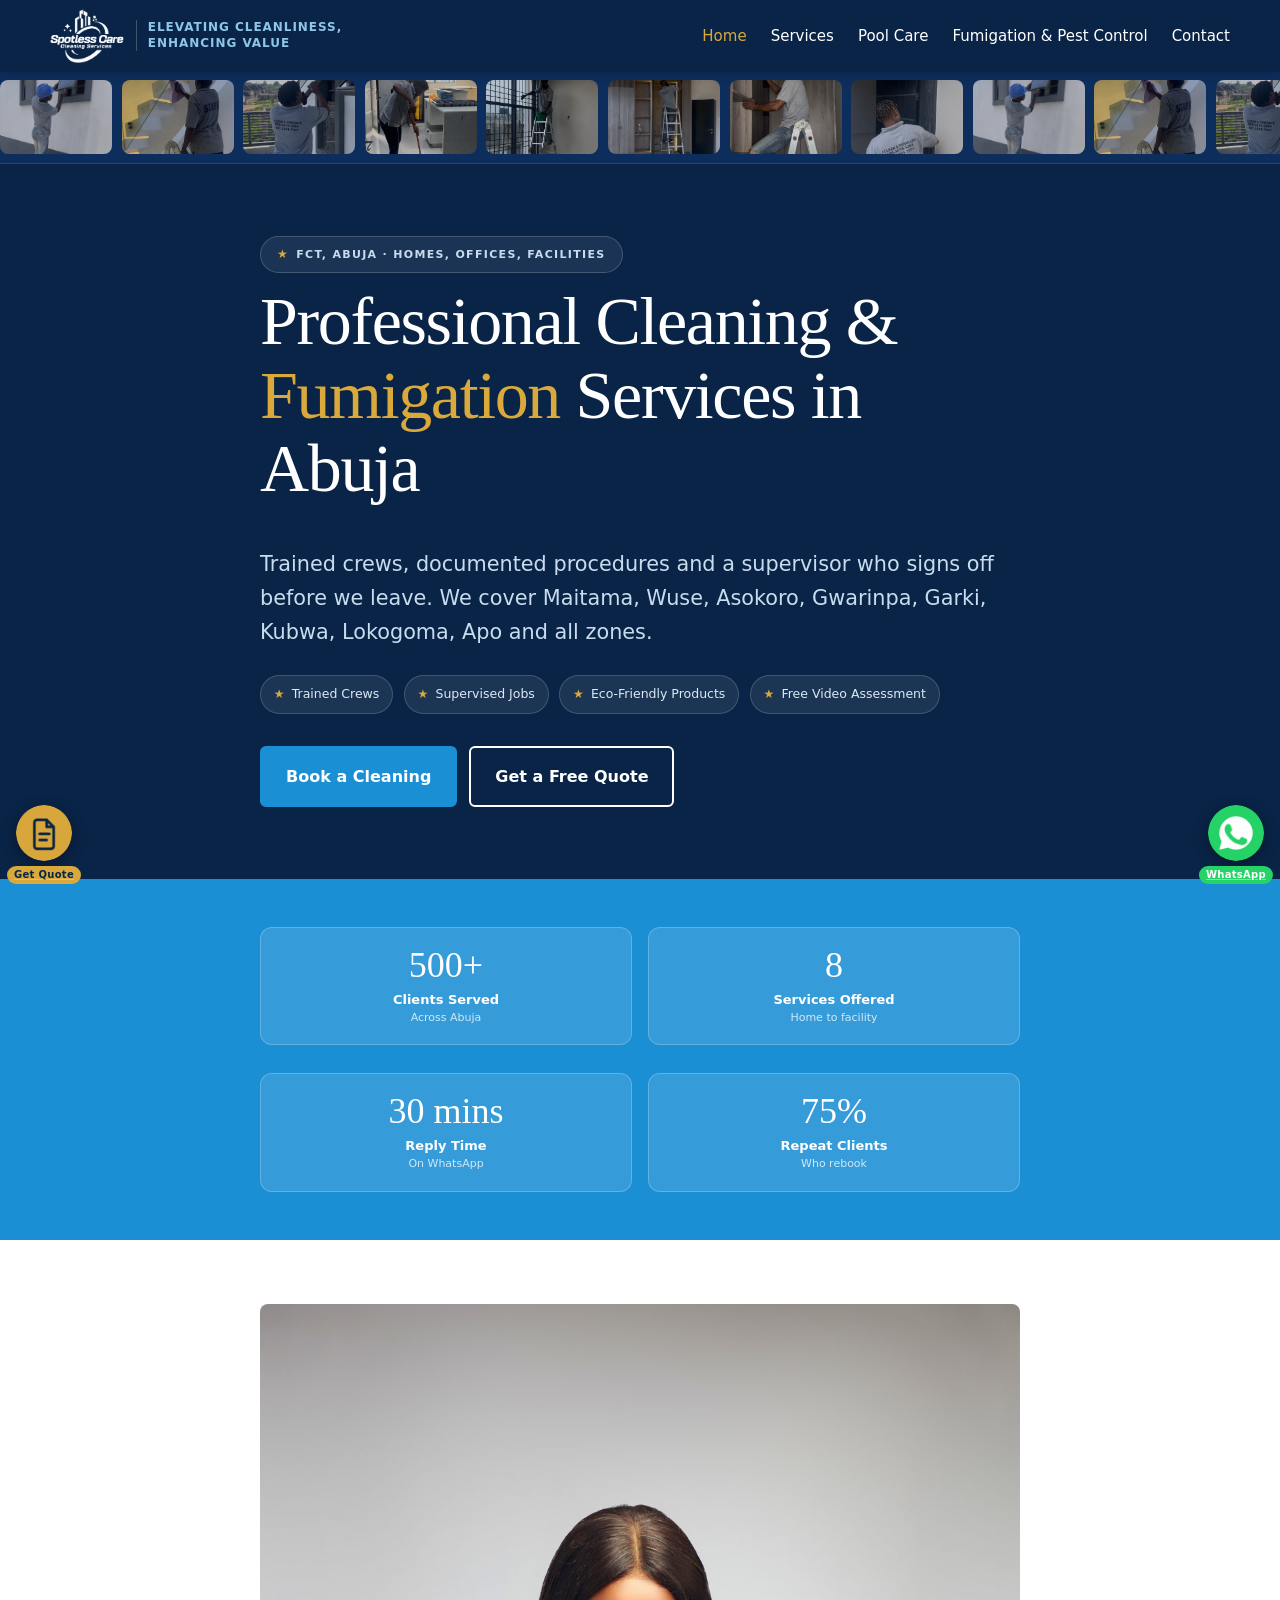
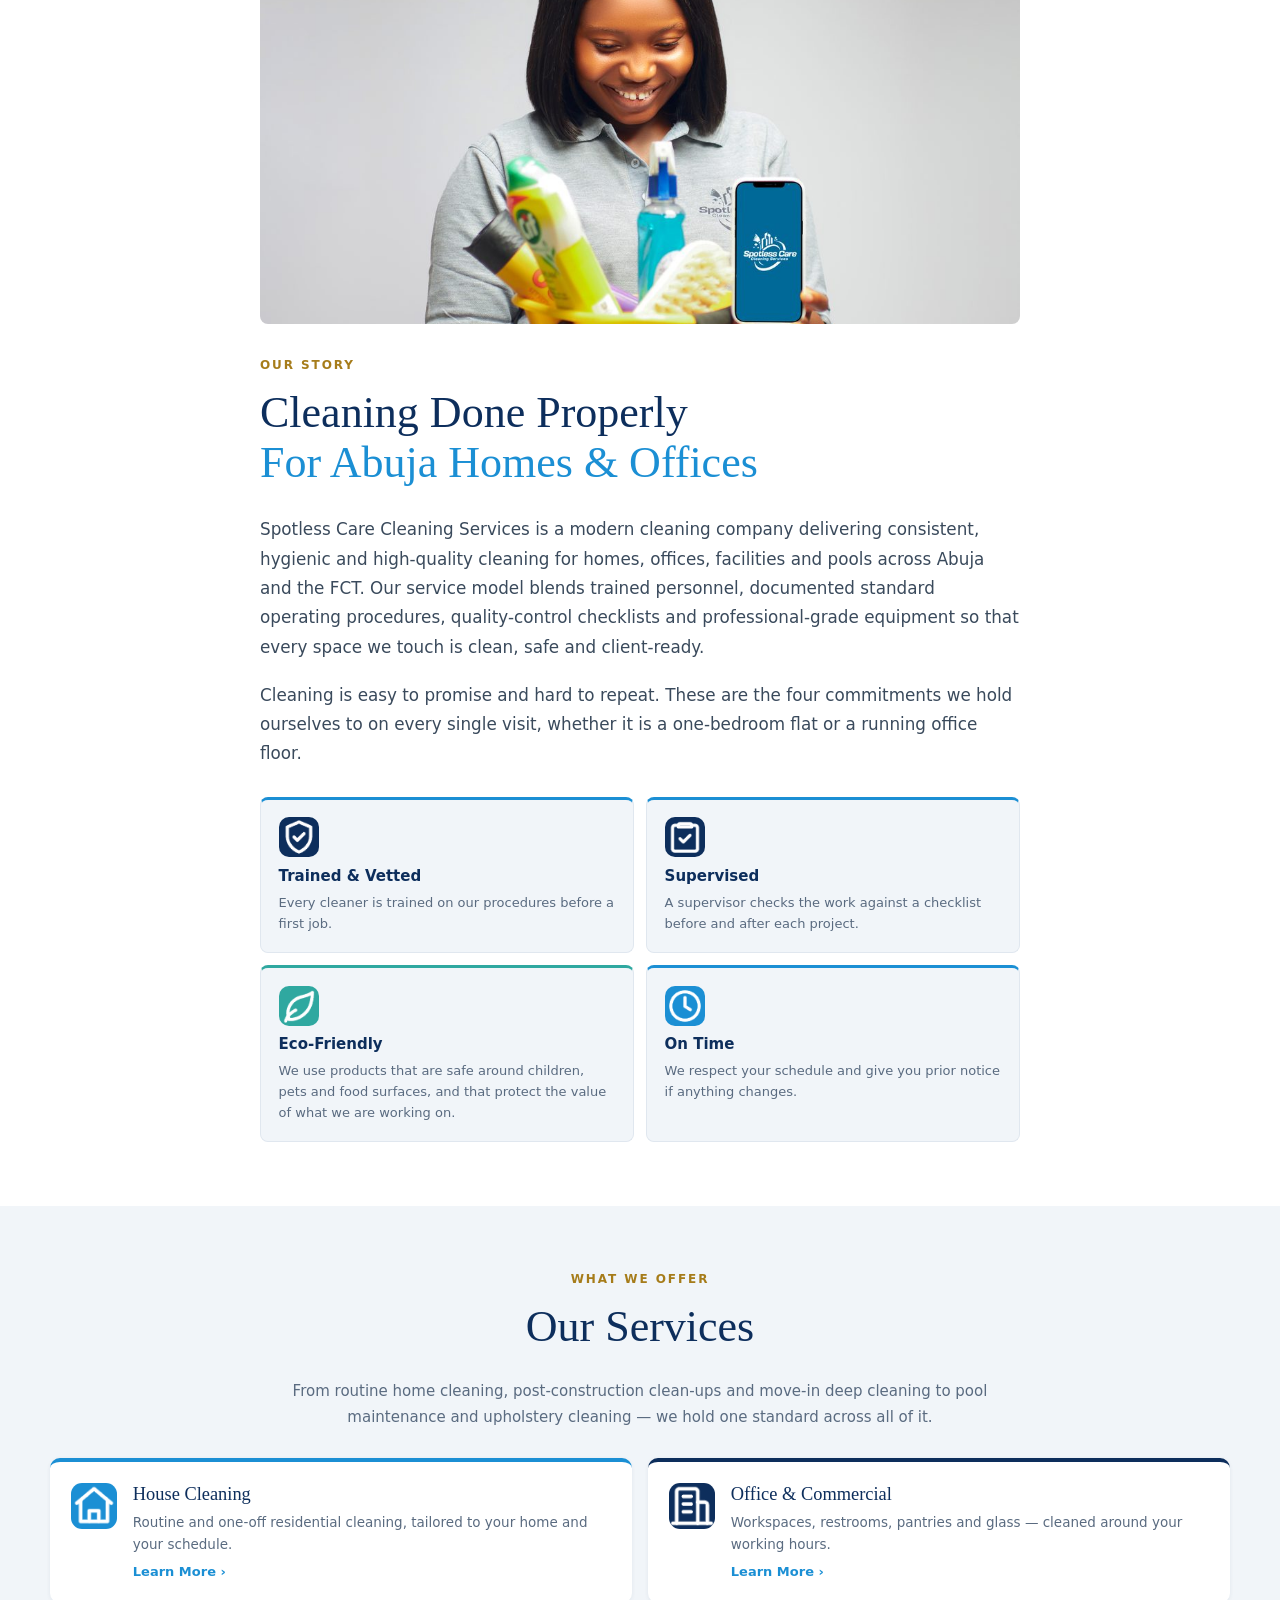
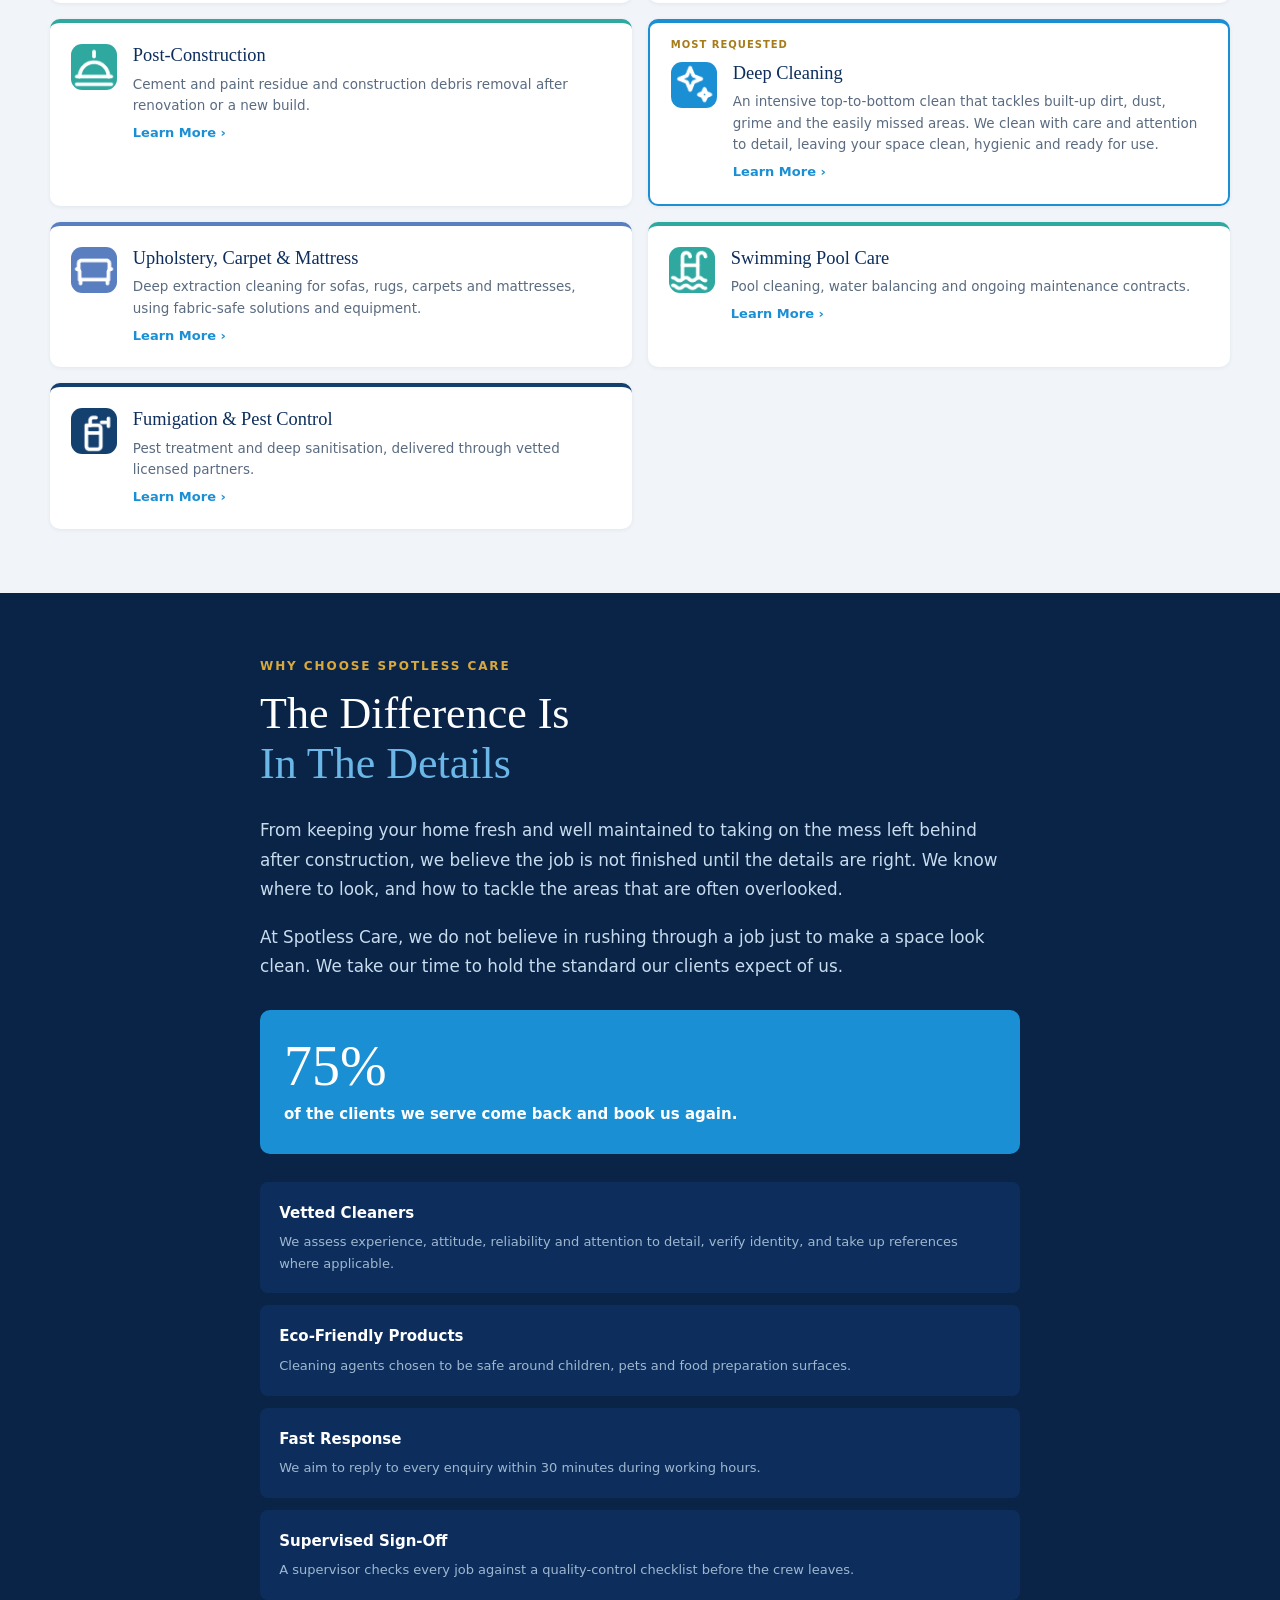
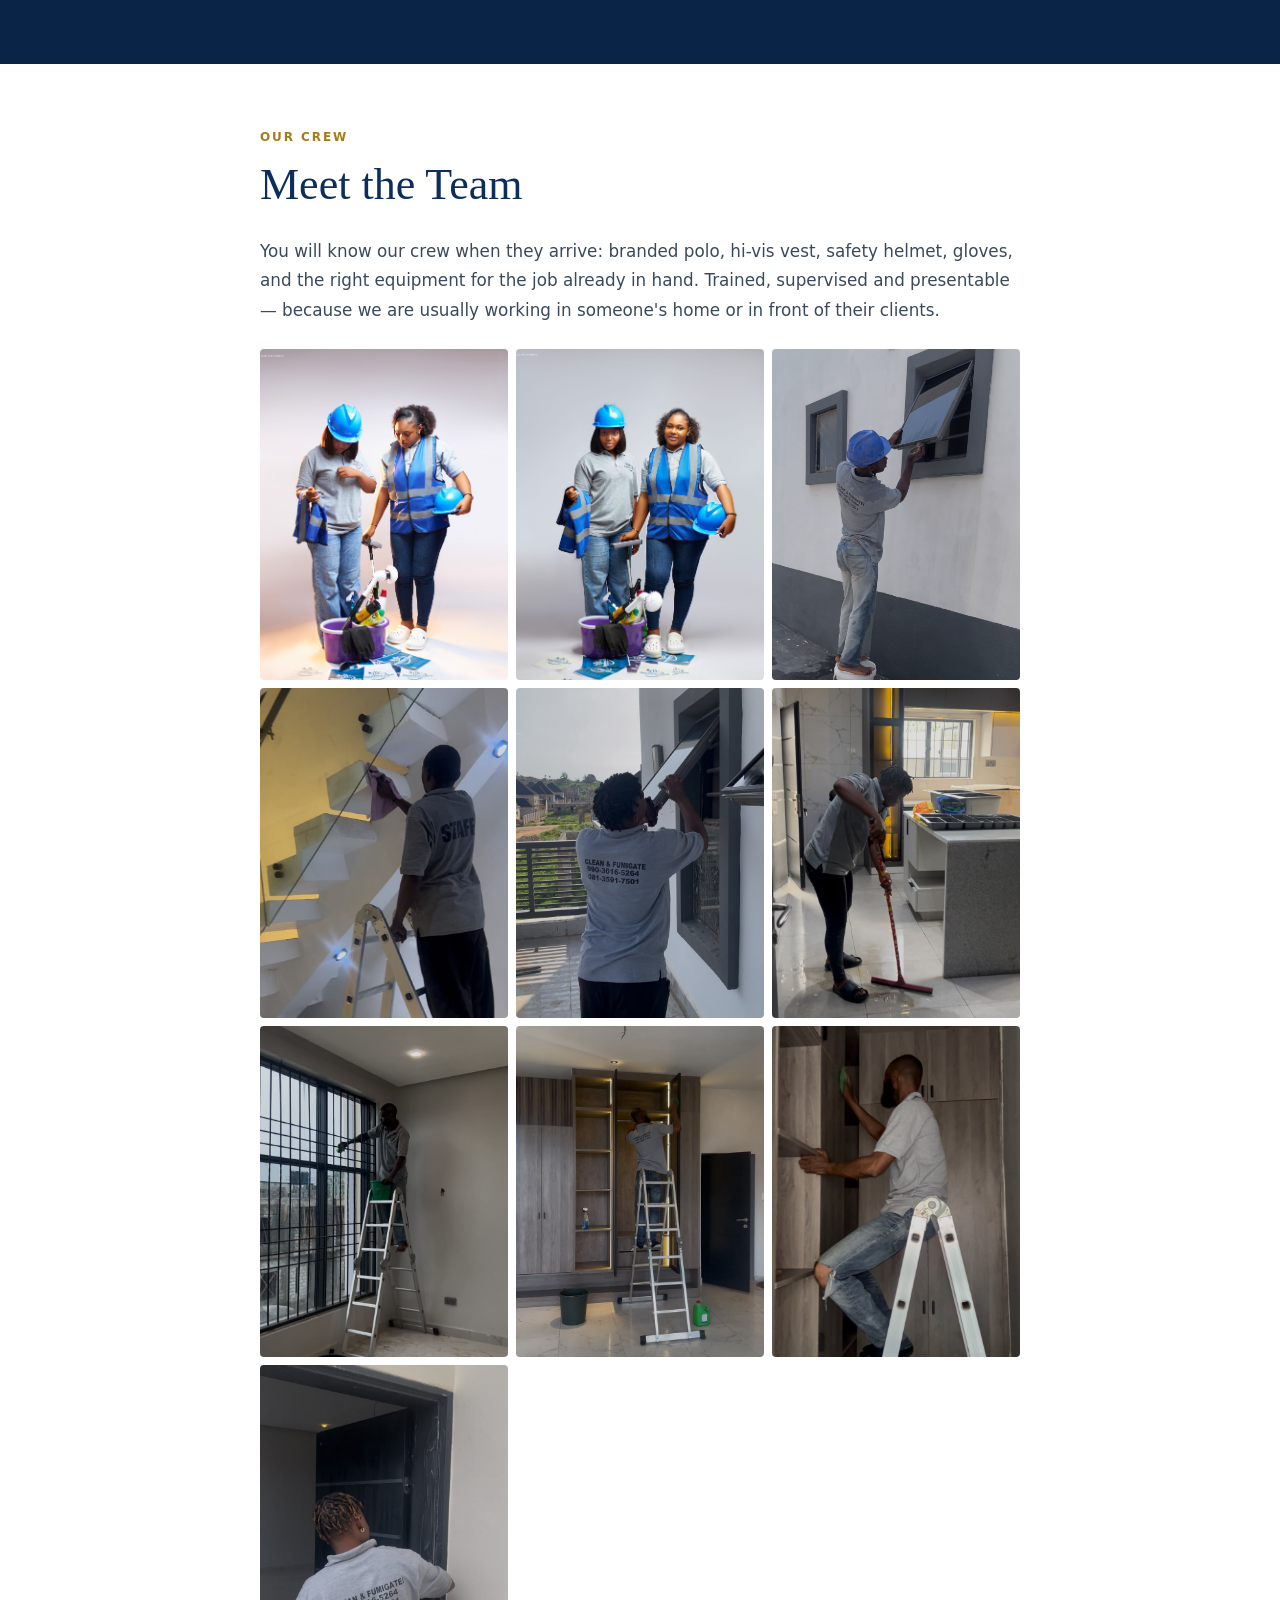
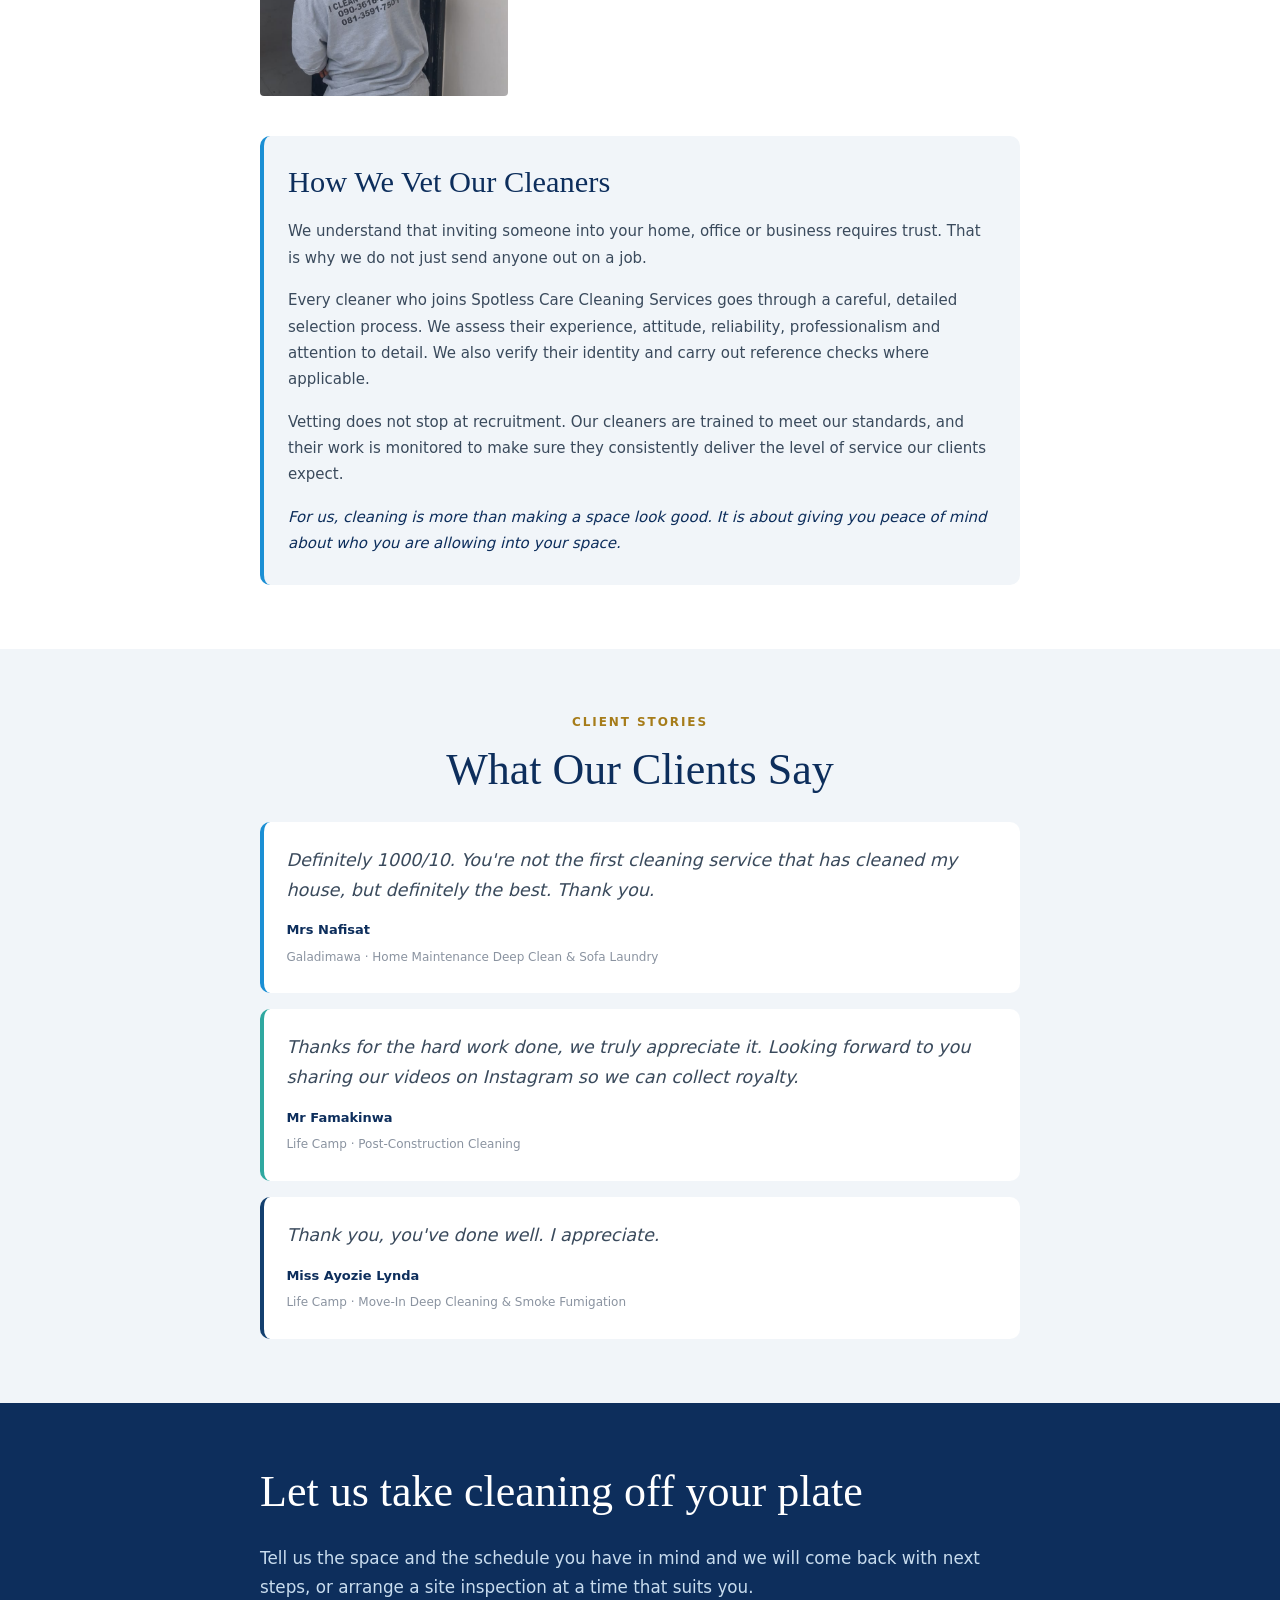
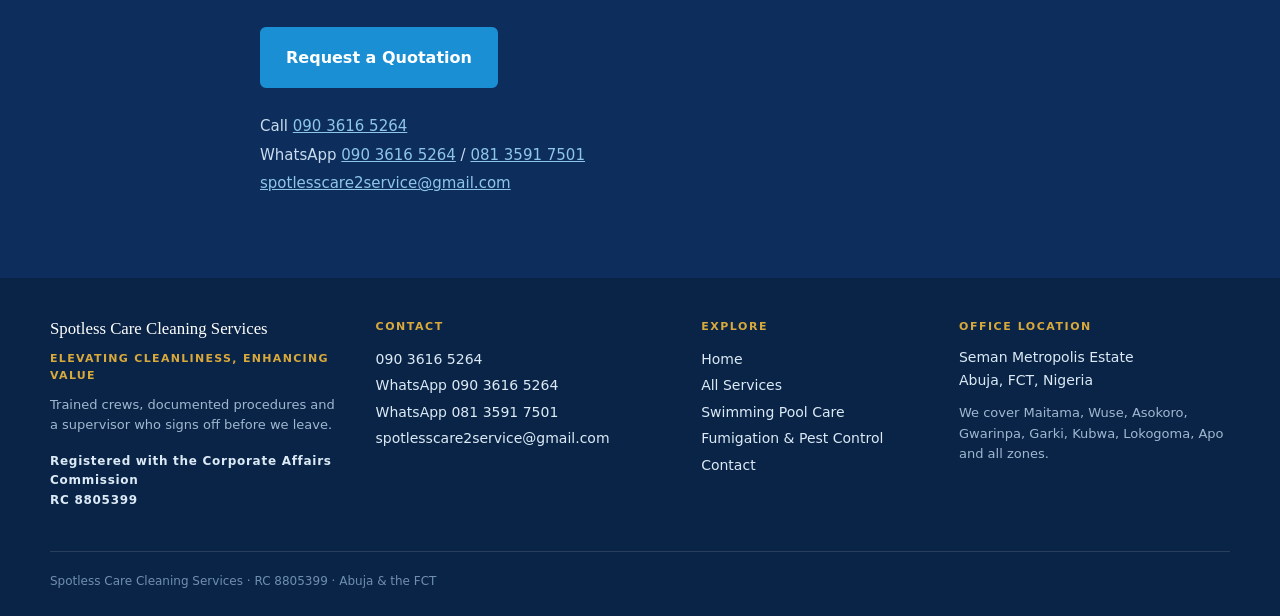
==== commit d828c483: "Update index.html" ====
--- a/index.html
+++ b/index.html
@@ -24,7 +24,7 @@
 <a class="sc-quote" href="pages/contact.html" title="Request a quotation"><img src="assets/icons/quote-float.png" alt="Request a quotation"></a>
 <main id="main">
 <section class="sec hero-home bg-dark"><div class="in">
-<p class="pill">Abuja &amp; the FCT · Homes, Offices, Facilities</p>
+<p class="pill">FCT, Abuja · Homes, Offices, Facilities</p>
 <h1>Professional Cleaning &amp; <span>Fumigation</span> Services in Abuja</h1>
 <p class="lead">Trained crews, documented procedures and a supervisor who signs off before we leave. We cover Maitama, Wuse, Asokoro, Gwarinpa, Garki, Kubwa, Lokogoma, Apo and all zones.</p>
 <p class="chips"><span>Trained Crews</span> <span>Supervised Jobs</span> <span>Eco-Friendly Products</span> <span>Free Video Assessment</span></p>
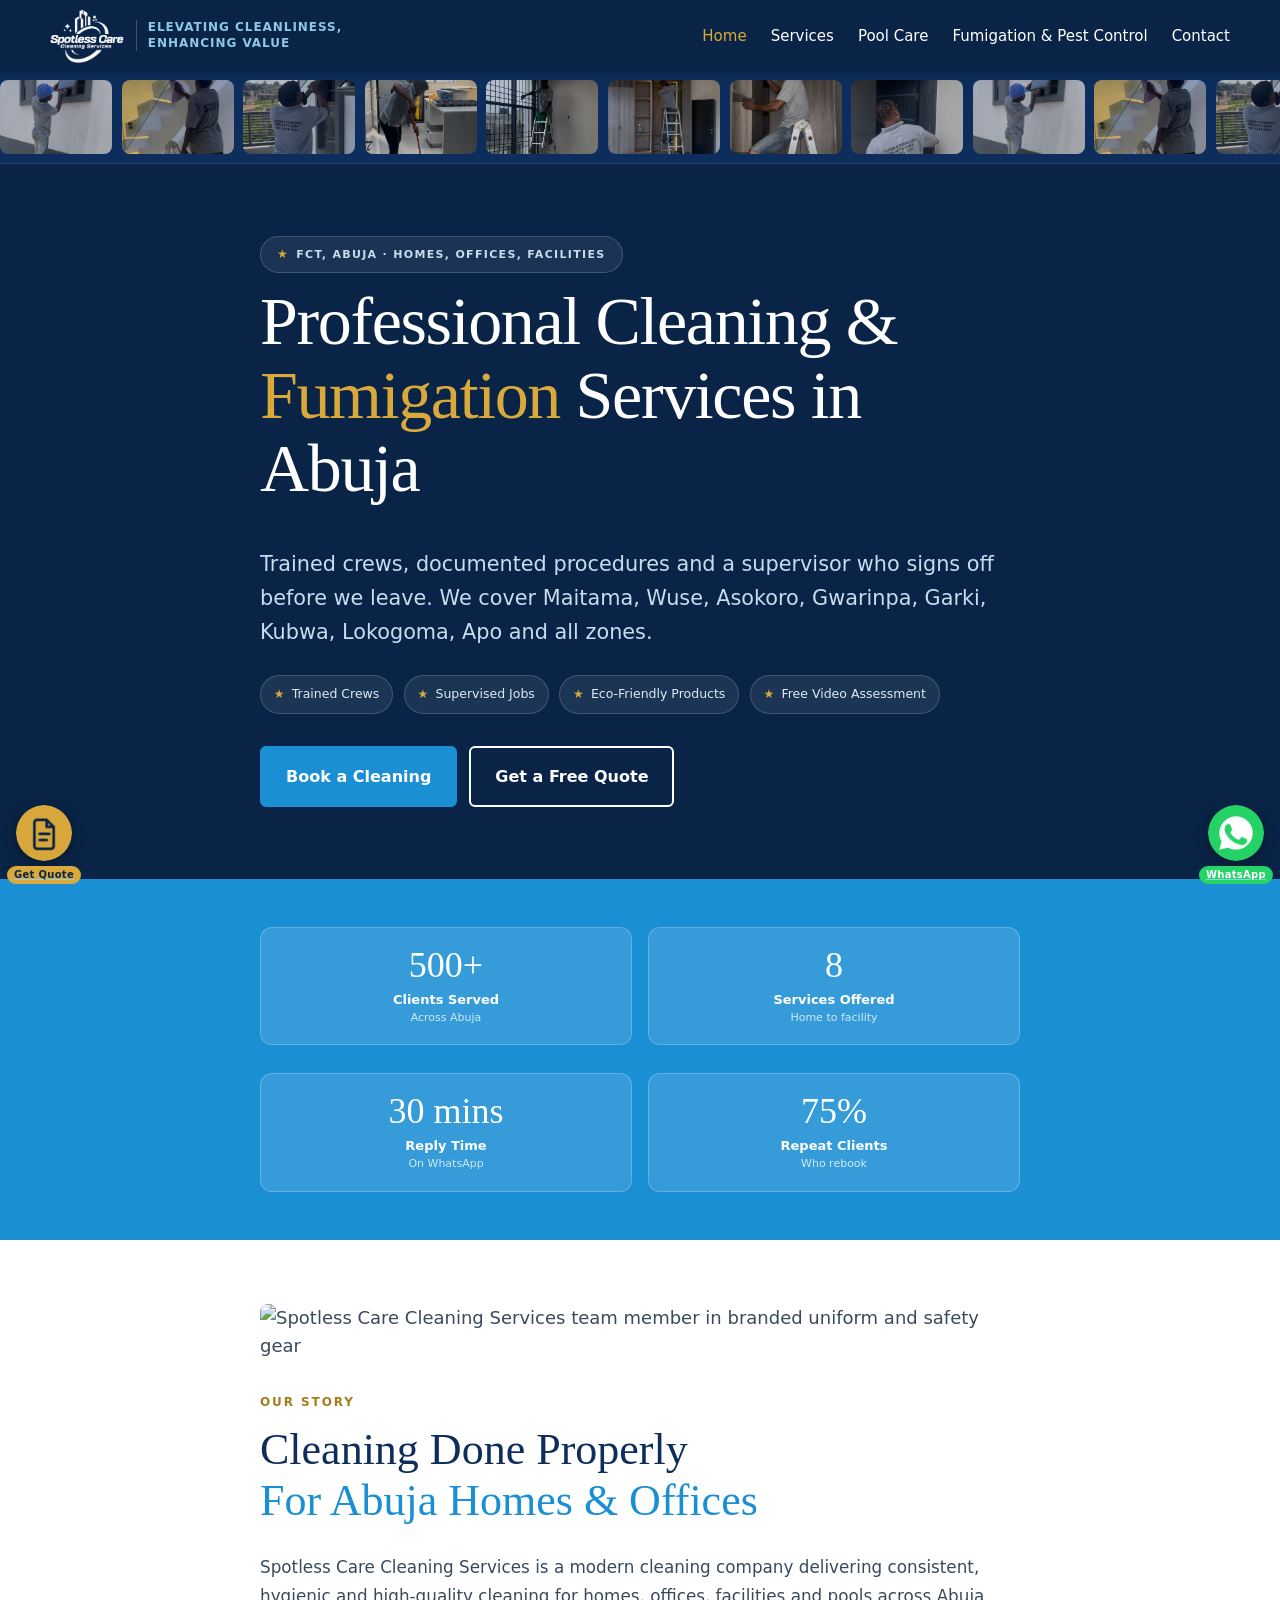
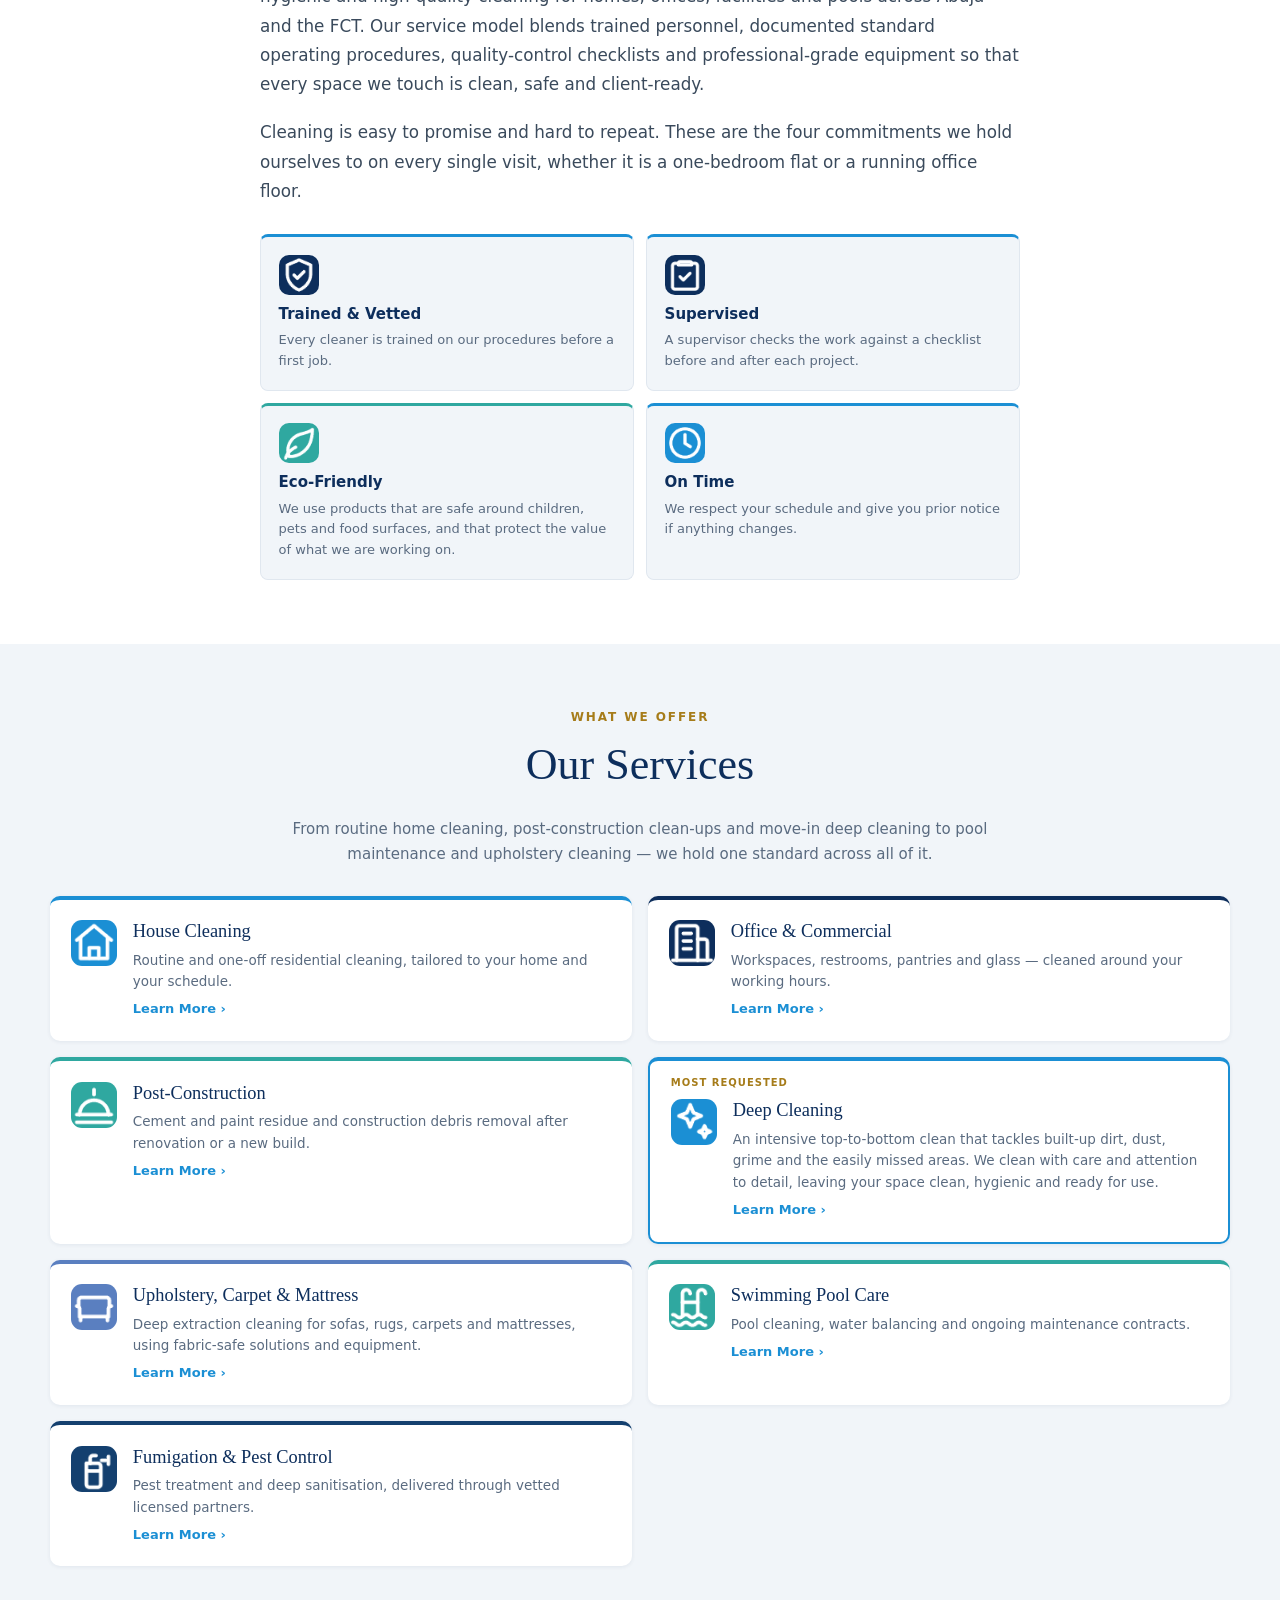
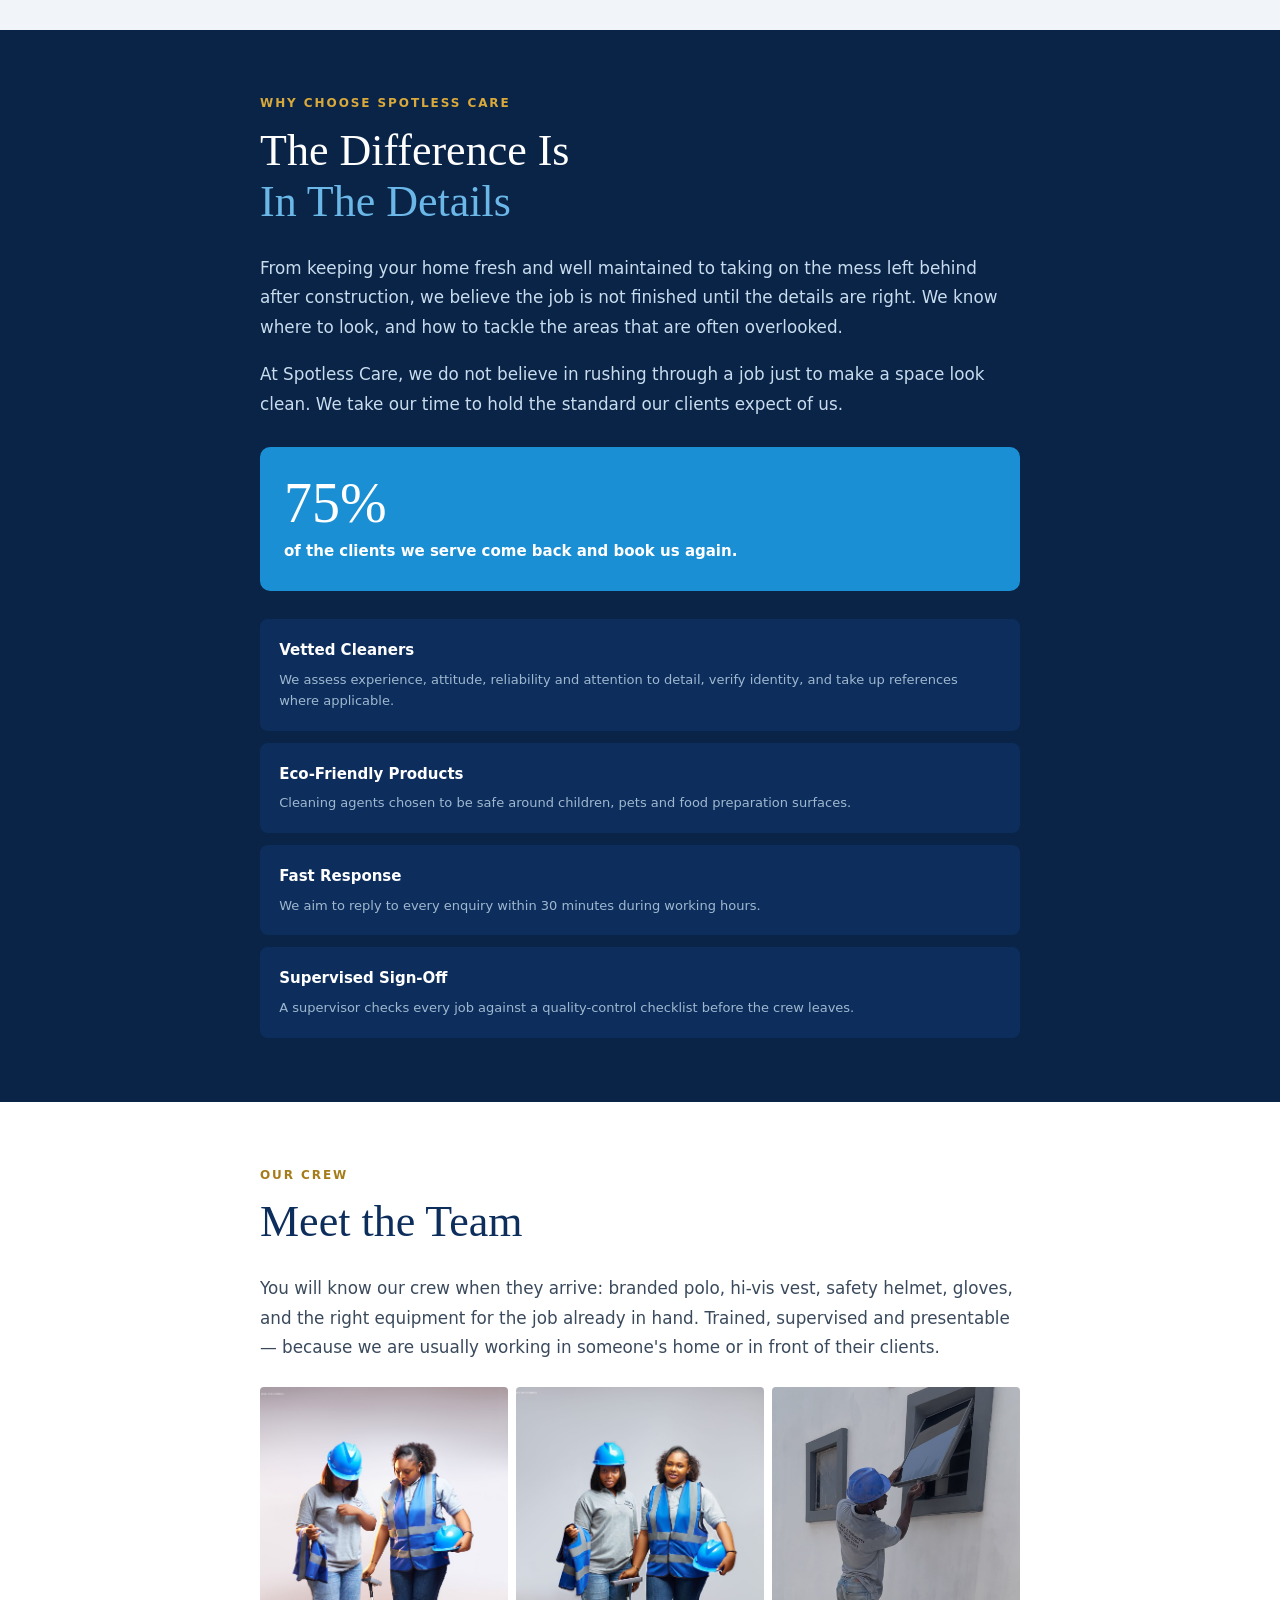
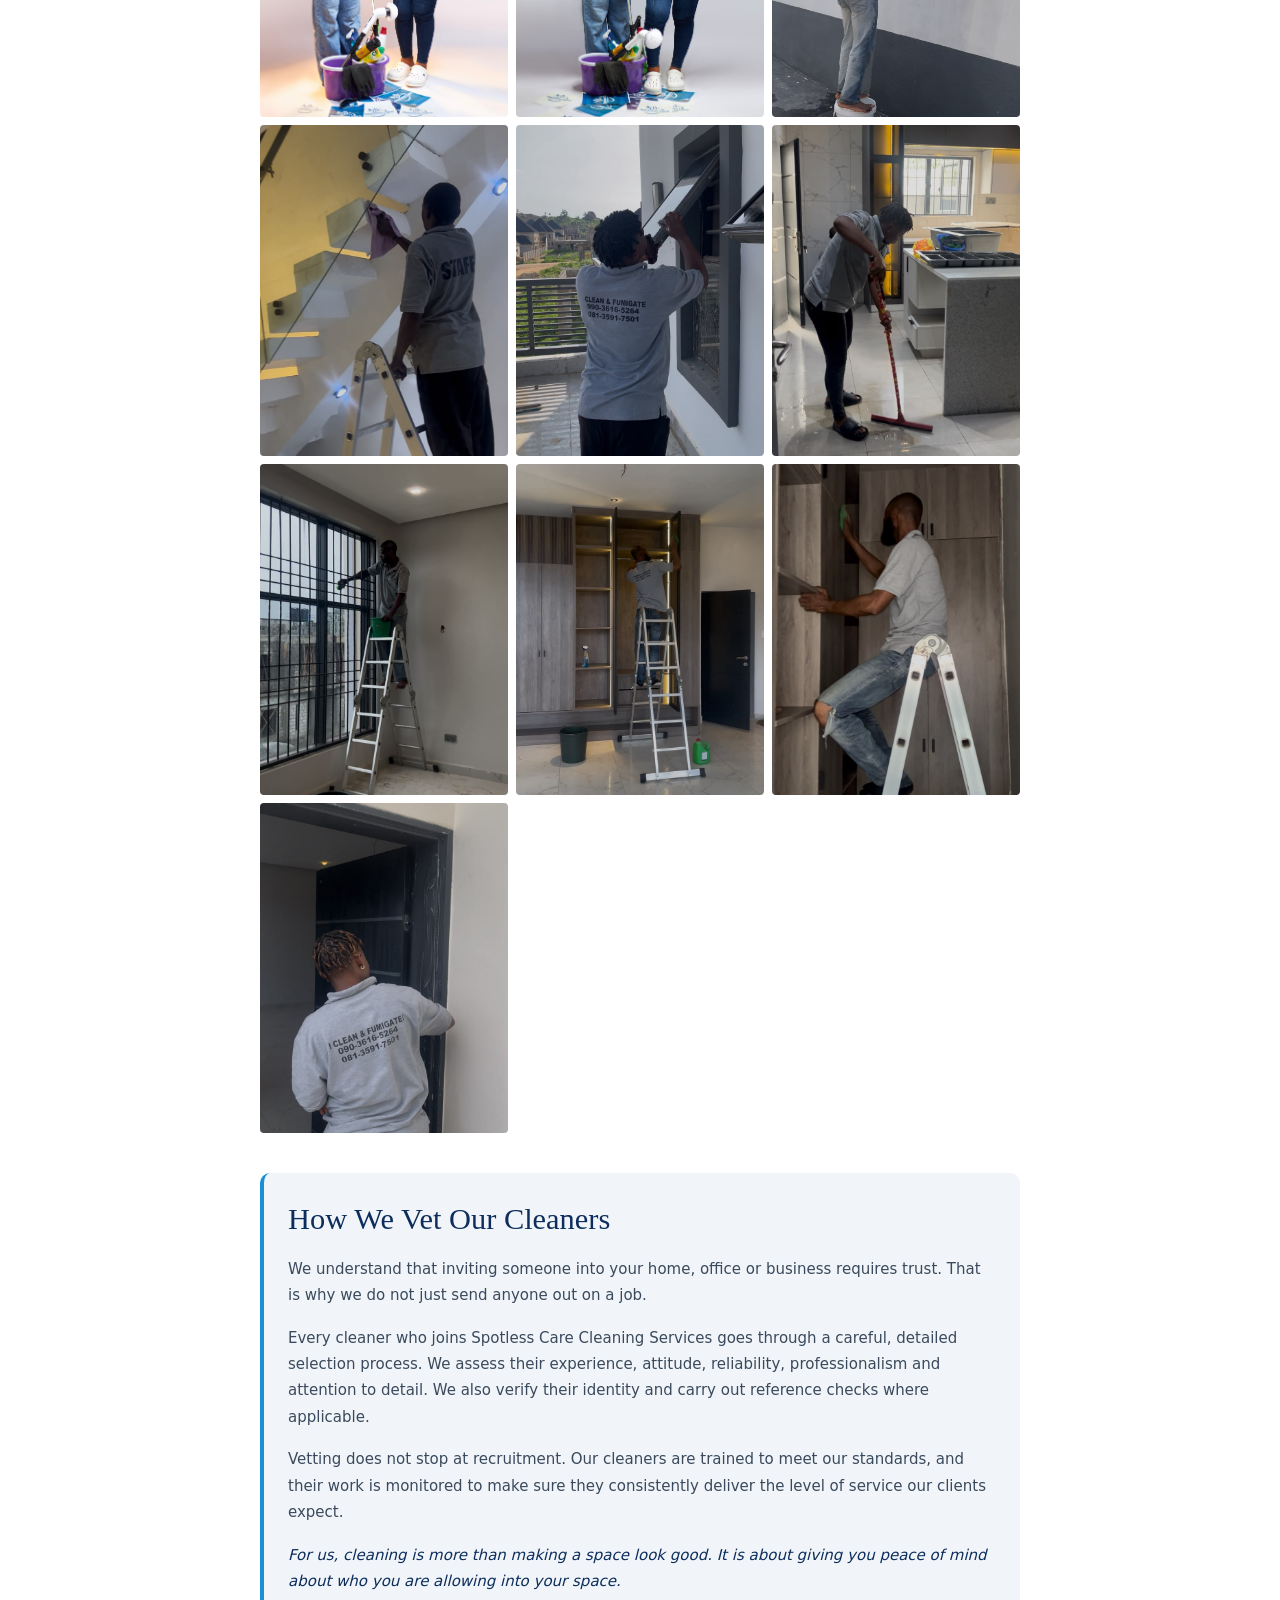
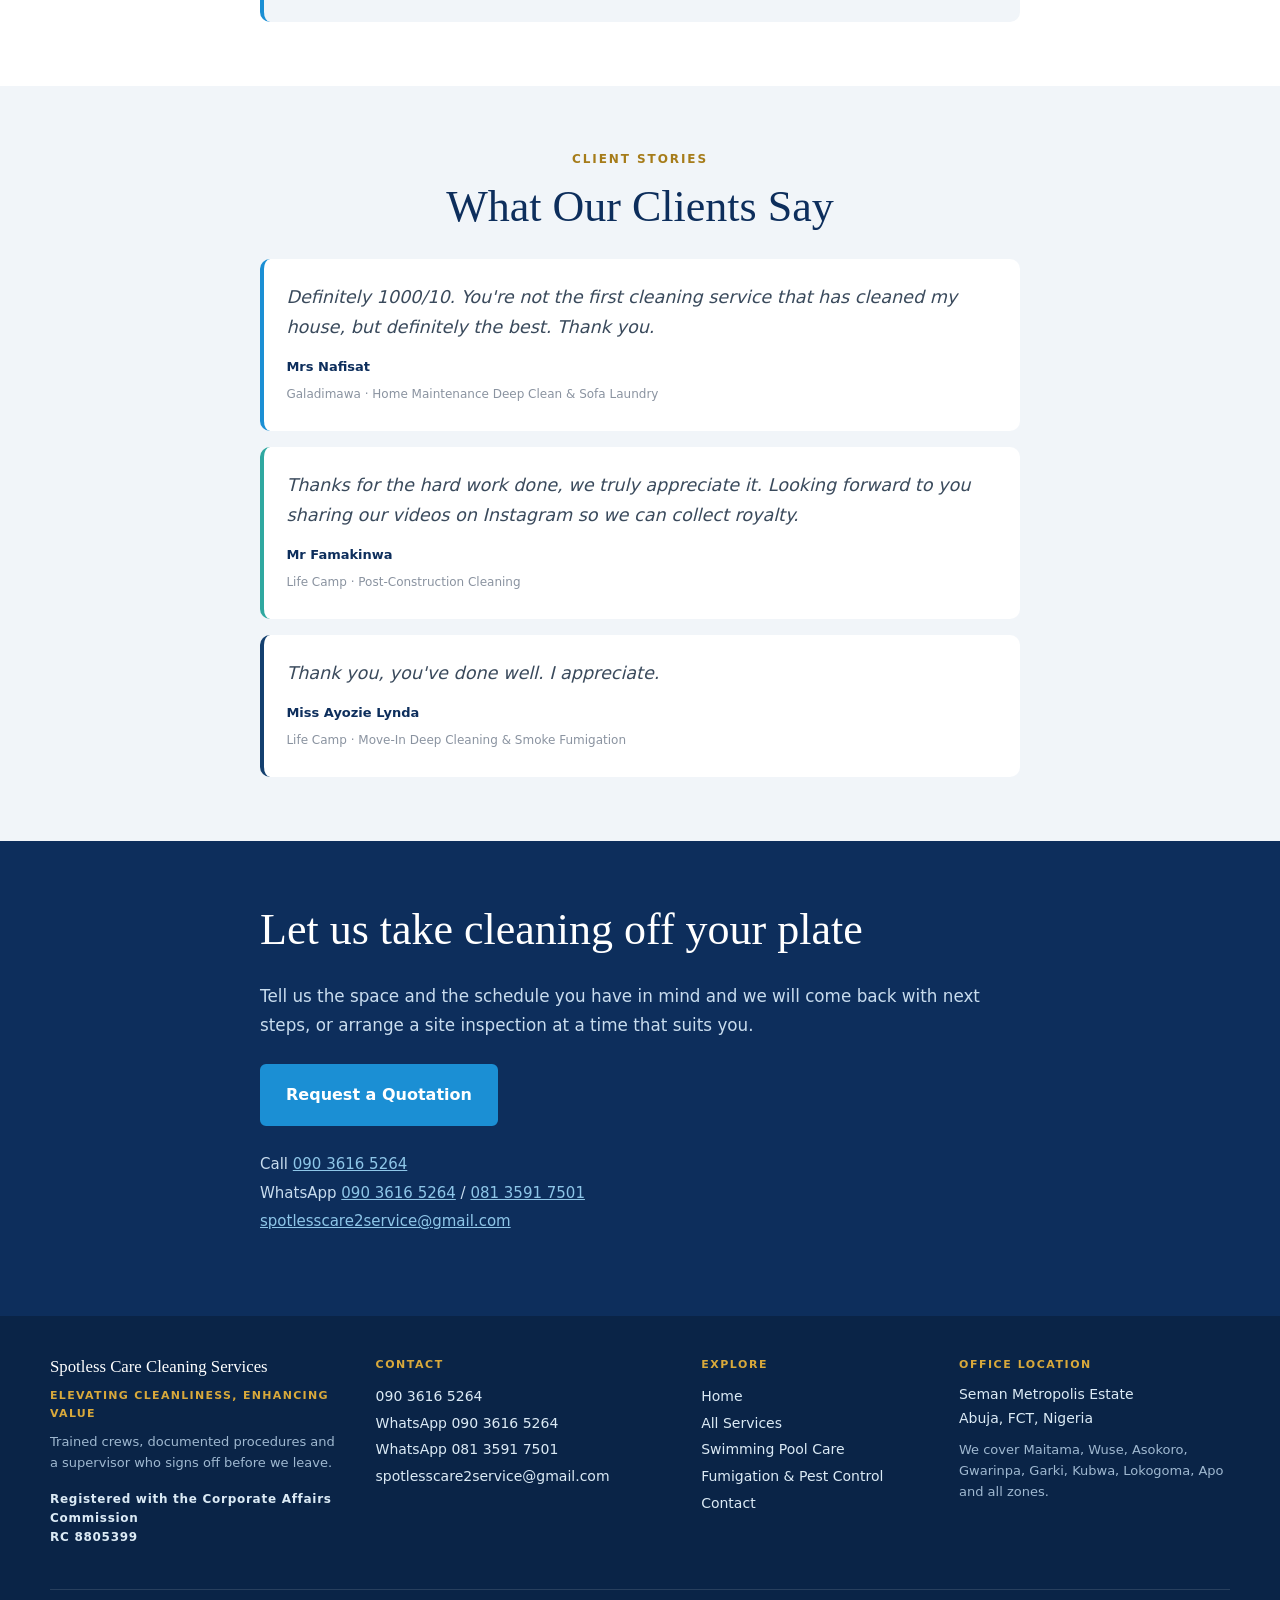
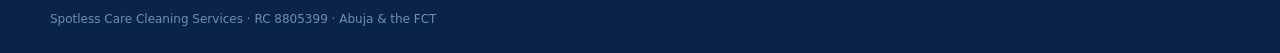
==== commit 140f2fe4: "Update index.html" ====
--- a/index.html
+++ b/index.html
@@ -32,7 +32,7 @@
 </div></section>
 <section class="sec bg-blue" style="padding-top:clamp(2rem,7vw,3rem);padding-bottom:clamp(2rem,7vw,3rem)"><div class="in stats"><div class="stat"><b>500+</b><span>Clients Served</span><small>Across Abuja</small></div><div class="stat"><b>8</b><span>Services Offered</span><small>Home to facility</small></div><div class="stat"><b>30 mins</b><span>Reply Time</span><small>On WhatsApp</small></div><div class="stat"><b>75%</b><span>Repeat Clients</span><small>Who rebook</small></div></div></section>
 <section class="sec bg-white"><div class="in">
-<img class="story-img" src="assets/images/team/cleaner-phone.jpg" alt="Spotless Care Cleaning Services team member in branded uniform and safety gear">
+<img class="story-img" src="assets/images/team/cleaner-hero.jpg" alt="Spotless Care Cleaning Services team member in branded uniform and safety gear">
 <p class="eyebrow">Our Story</p>
 <h2 class="disp">Cleaning Done Properly<br><span>For Abuja Homes &amp; Offices</span></h2>
 <p class="copy">Spotless Care Cleaning Services is a modern cleaning company delivering consistent, hygienic and high-quality cleaning for homes, offices, facilities and pools across Abuja and the FCT. Our service model blends trained personnel, documented standard operating procedures, quality-control checklists and professional-grade equipment so that every space we touch is clean, safe and client-ready.</p>
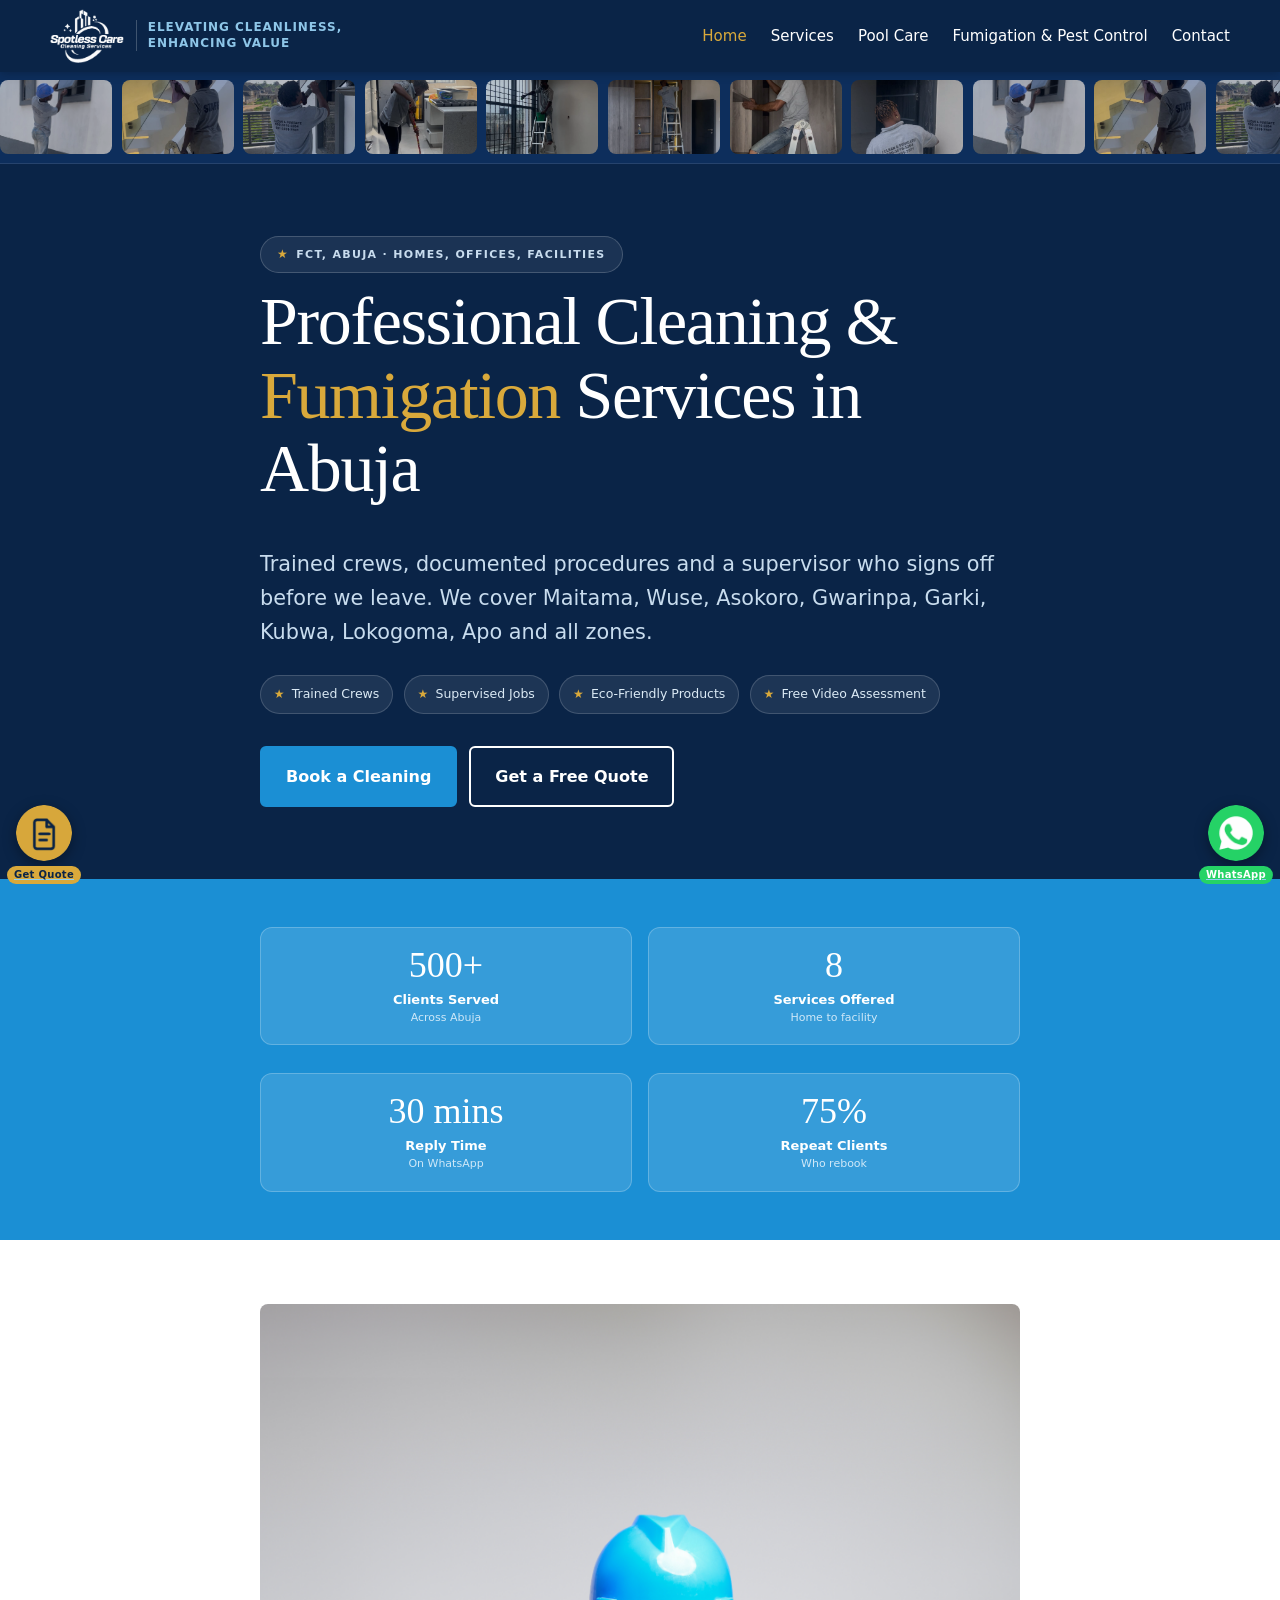
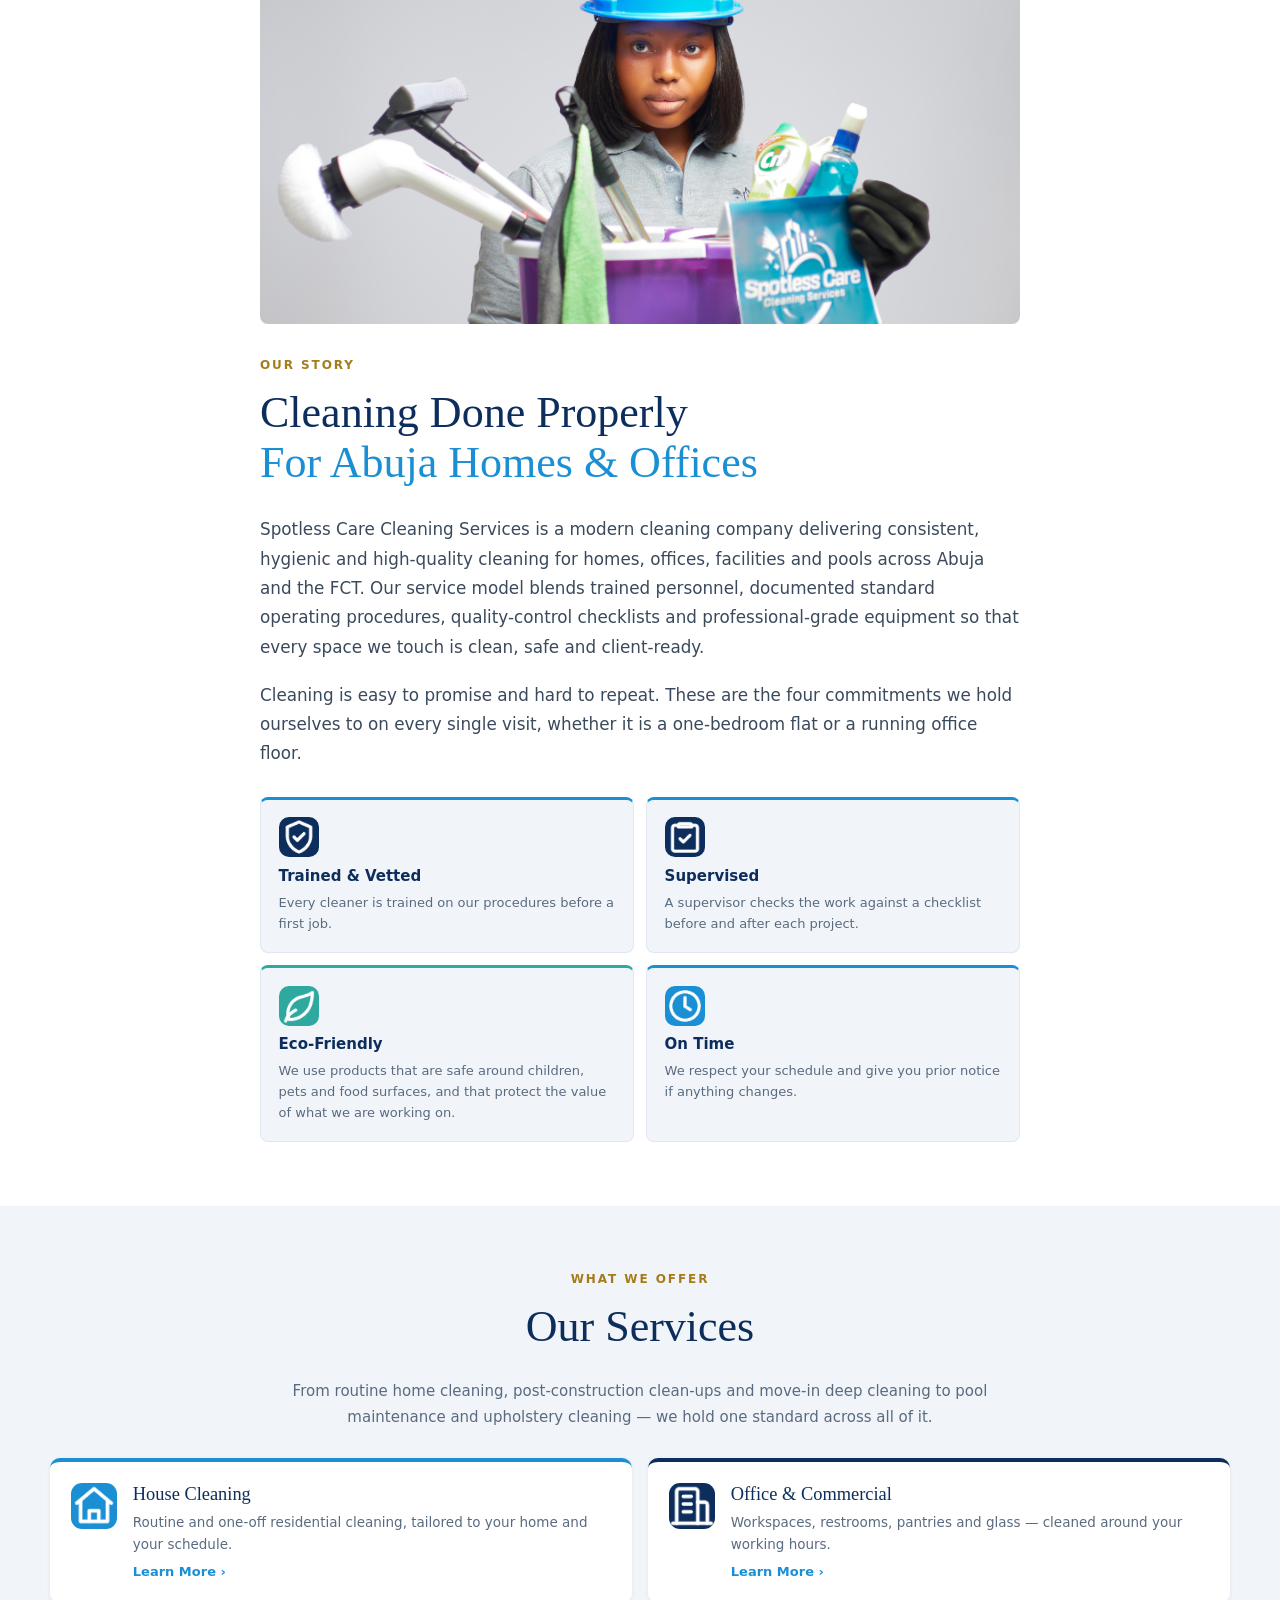
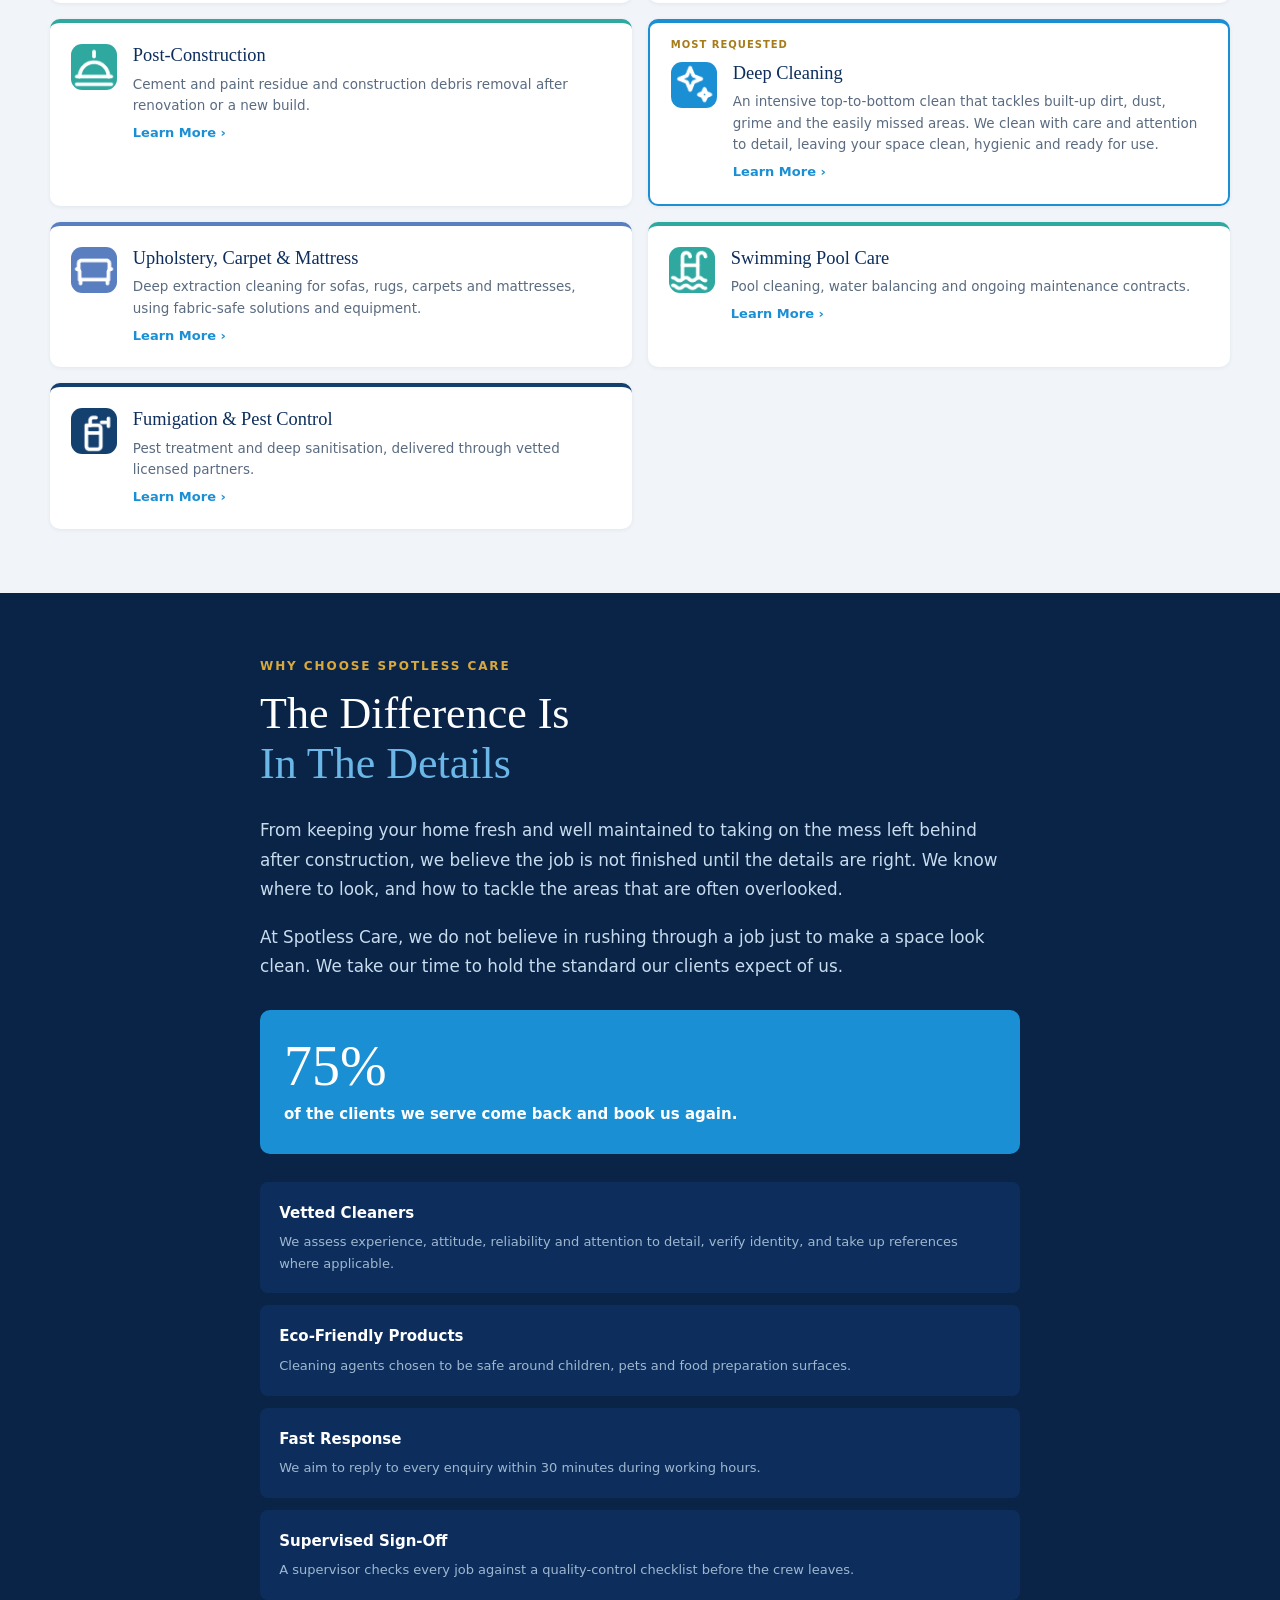
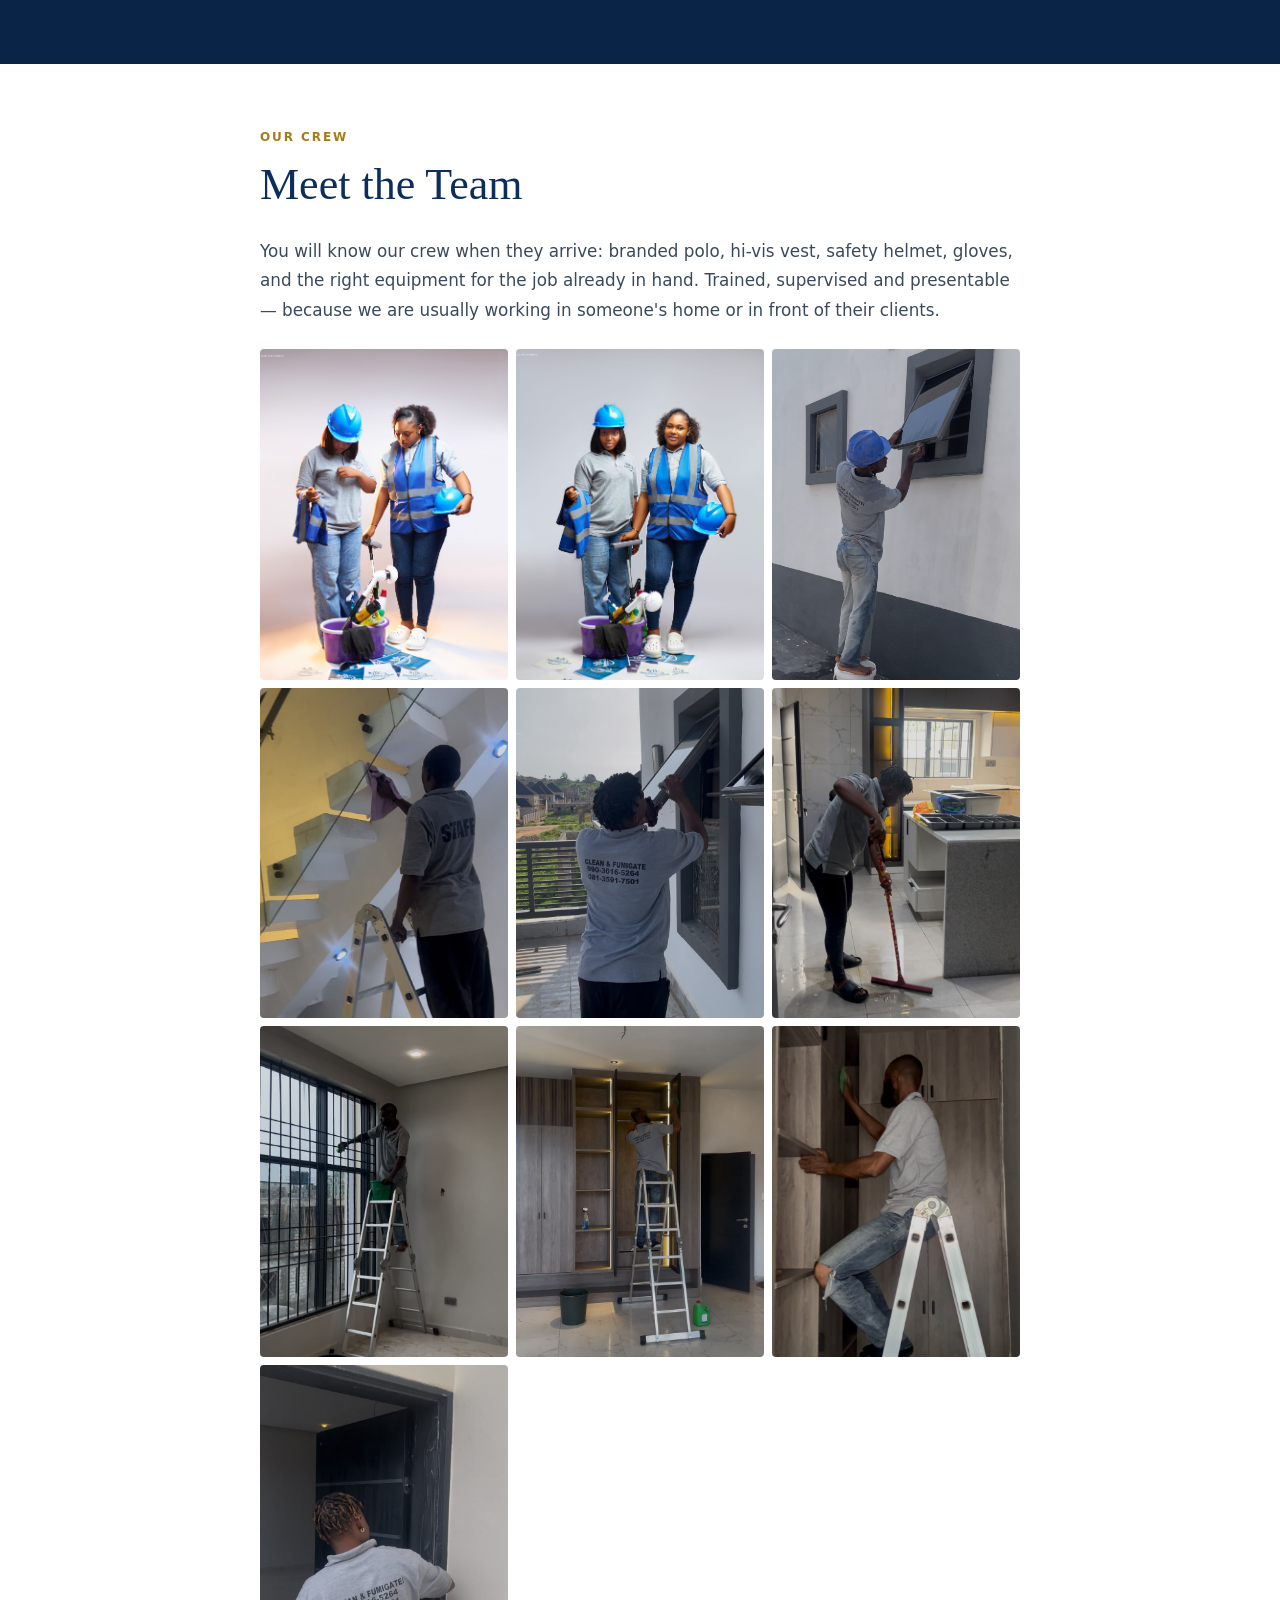
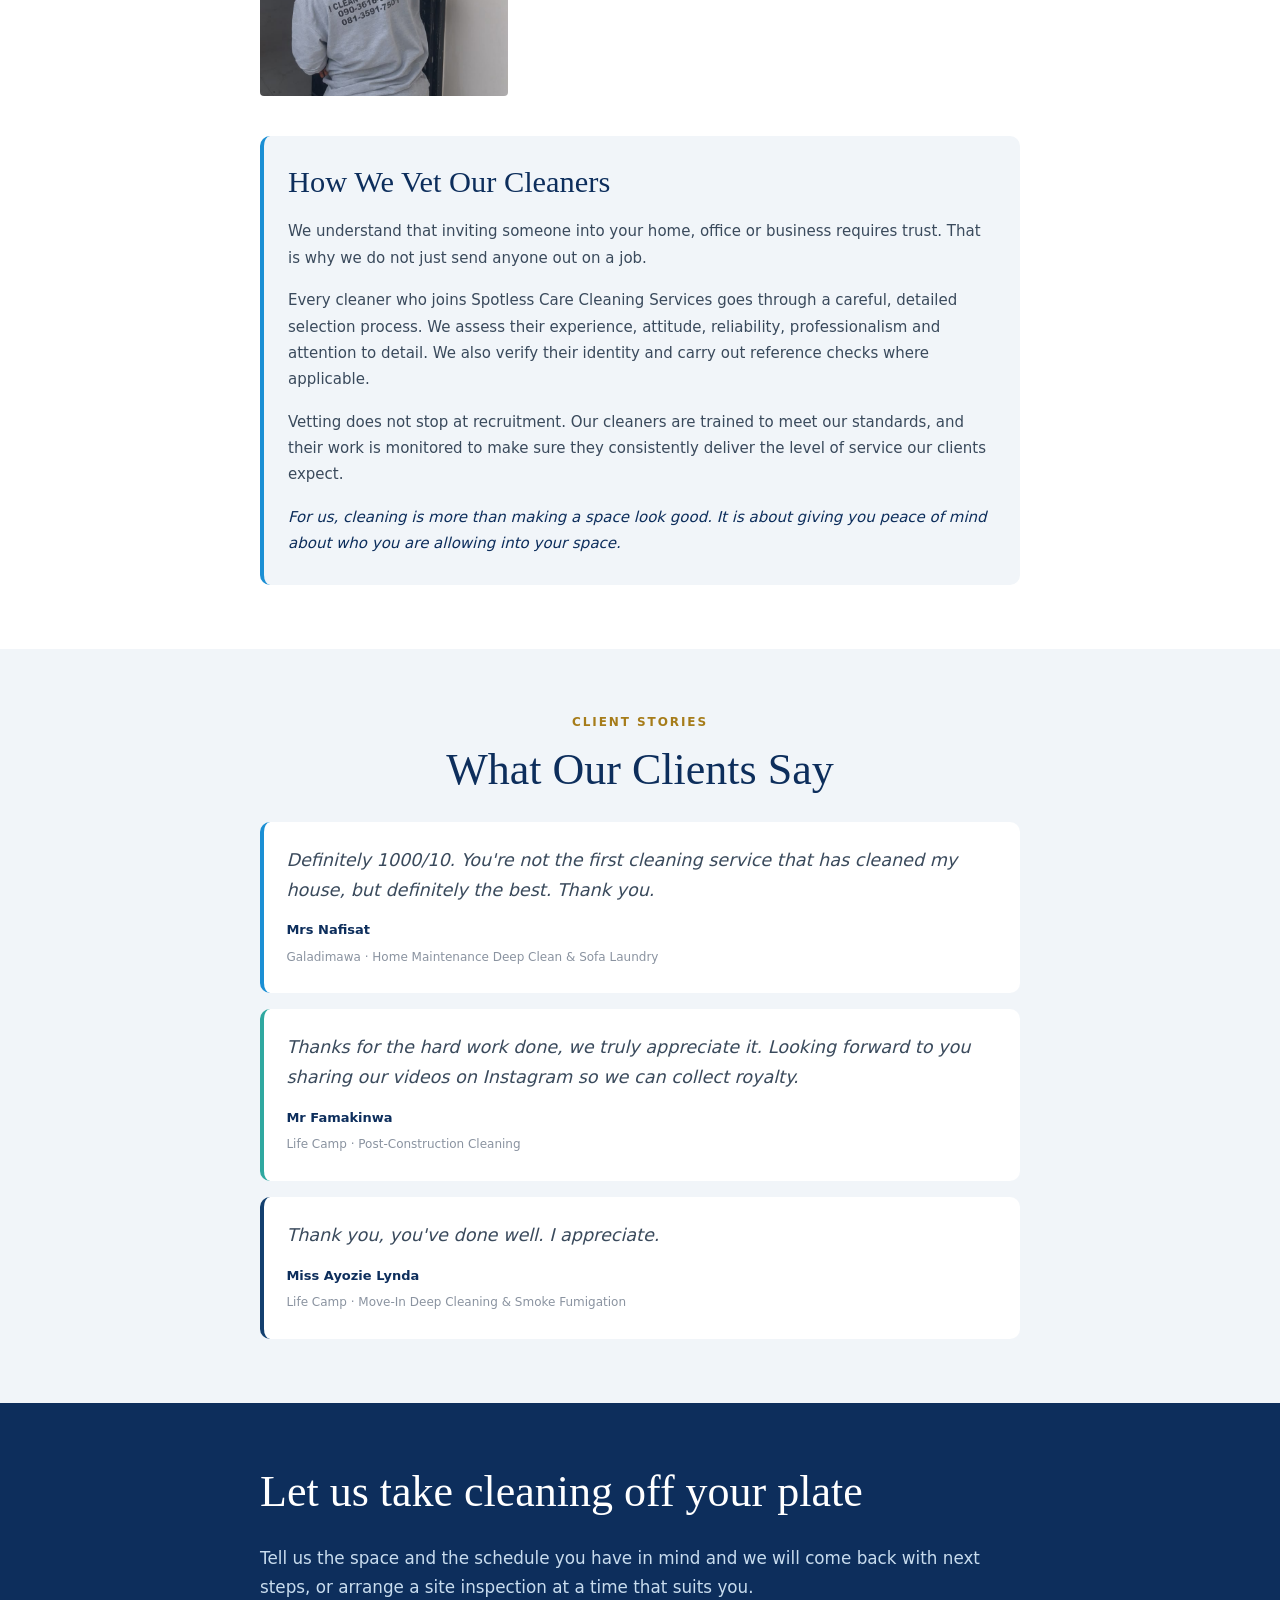
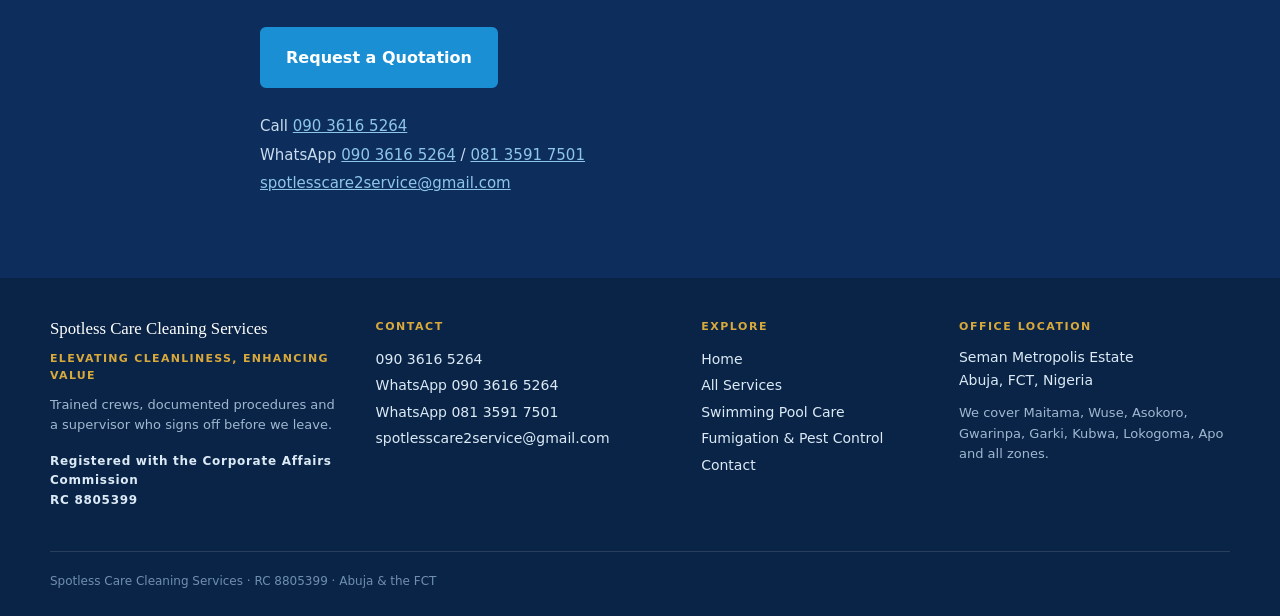
==== commit a60b9a1e: "Update index.html" ====
--- a/index.html
+++ b/index.html
@@ -32,7 +32,7 @@
 </div></section>
 <section class="sec bg-blue" style="padding-top:clamp(2rem,7vw,3rem);padding-bottom:clamp(2rem,7vw,3rem)"><div class="in stats"><div class="stat"><b>500+</b><span>Clients Served</span><small>Across Abuja</small></div><div class="stat"><b>8</b><span>Services Offered</span><small>Home to facility</small></div><div class="stat"><b>30 mins</b><span>Reply Time</span><small>On WhatsApp</small></div><div class="stat"><b>75%</b><span>Repeat Clients</span><small>Who rebook</small></div></div></section>
 <section class="sec bg-white"><div class="in">
-<img class="story-img" src="assets/images/team/cleaner-hero.jpg" alt="Spotless Care Cleaning Services team member in branded uniform and safety gear">
+<img class="story-img" src="assets/images/team/cleaner-hero.JPG" alt="Spotless Care Cleaning Services team member in branded uniform and safety gear">
 <p class="eyebrow">Our Story</p>
 <h2 class="disp">Cleaning Done Properly<br><span>For Abuja Homes &amp; Offices</span></h2>
 <p class="copy">Spotless Care Cleaning Services is a modern cleaning company delivering consistent, hygienic and high-quality cleaning for homes, offices, facilities and pools across Abuja and the FCT. Our service model blends trained personnel, documented standard operating procedures, quality-control checklists and professional-grade equipment so that every space we touch is clean, safe and client-ready.</p>
